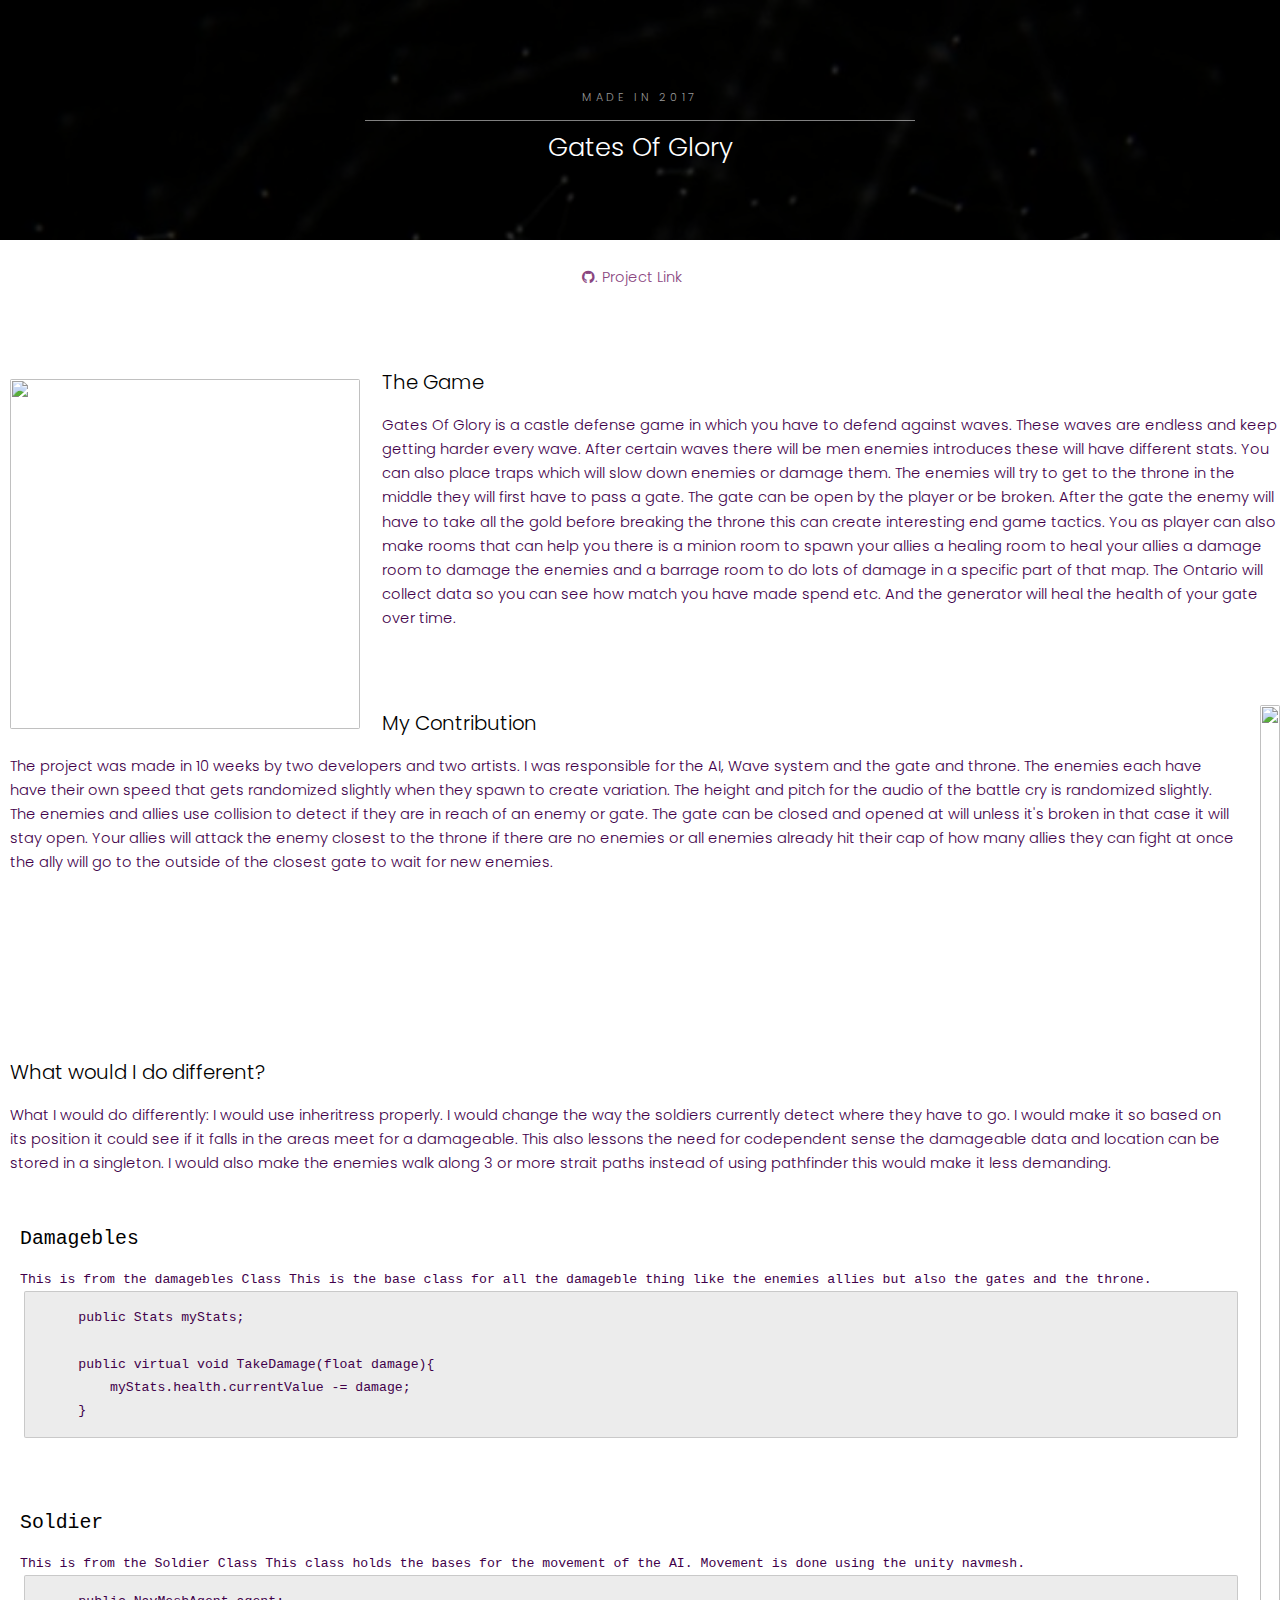
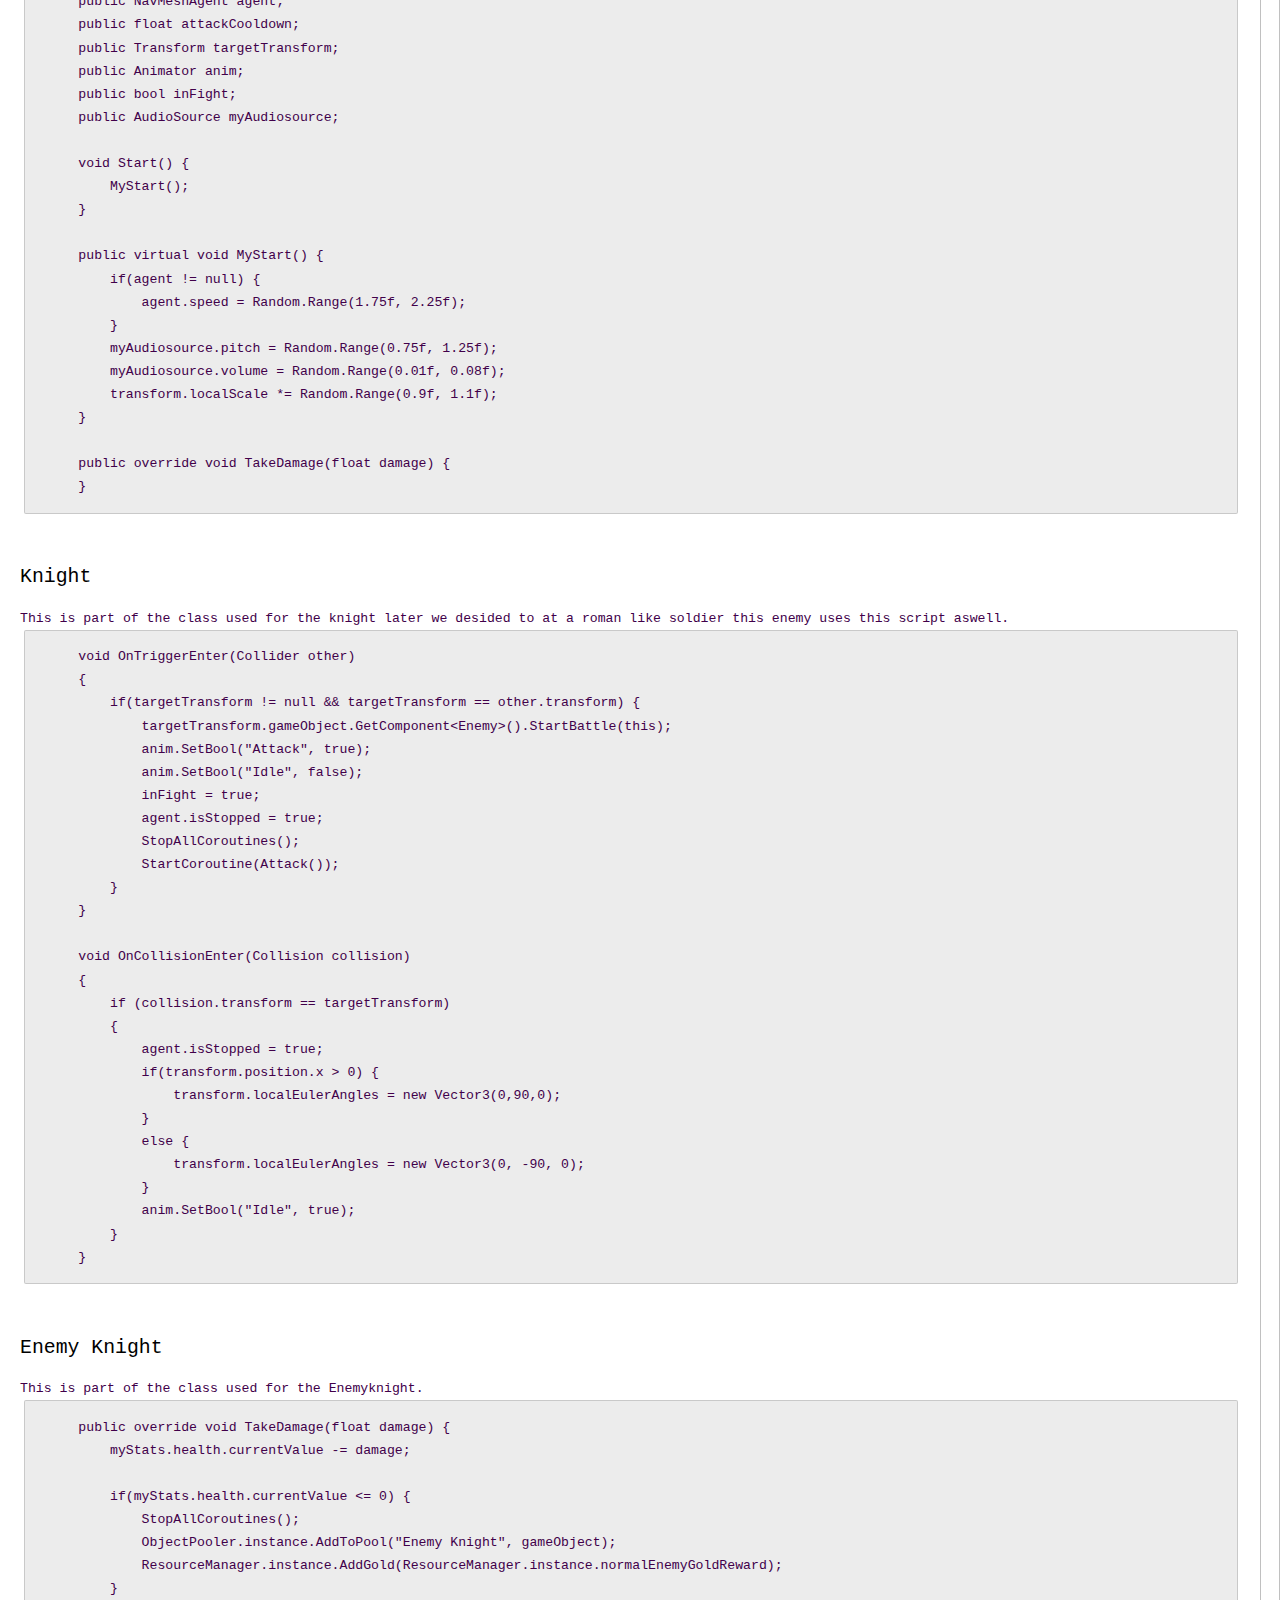
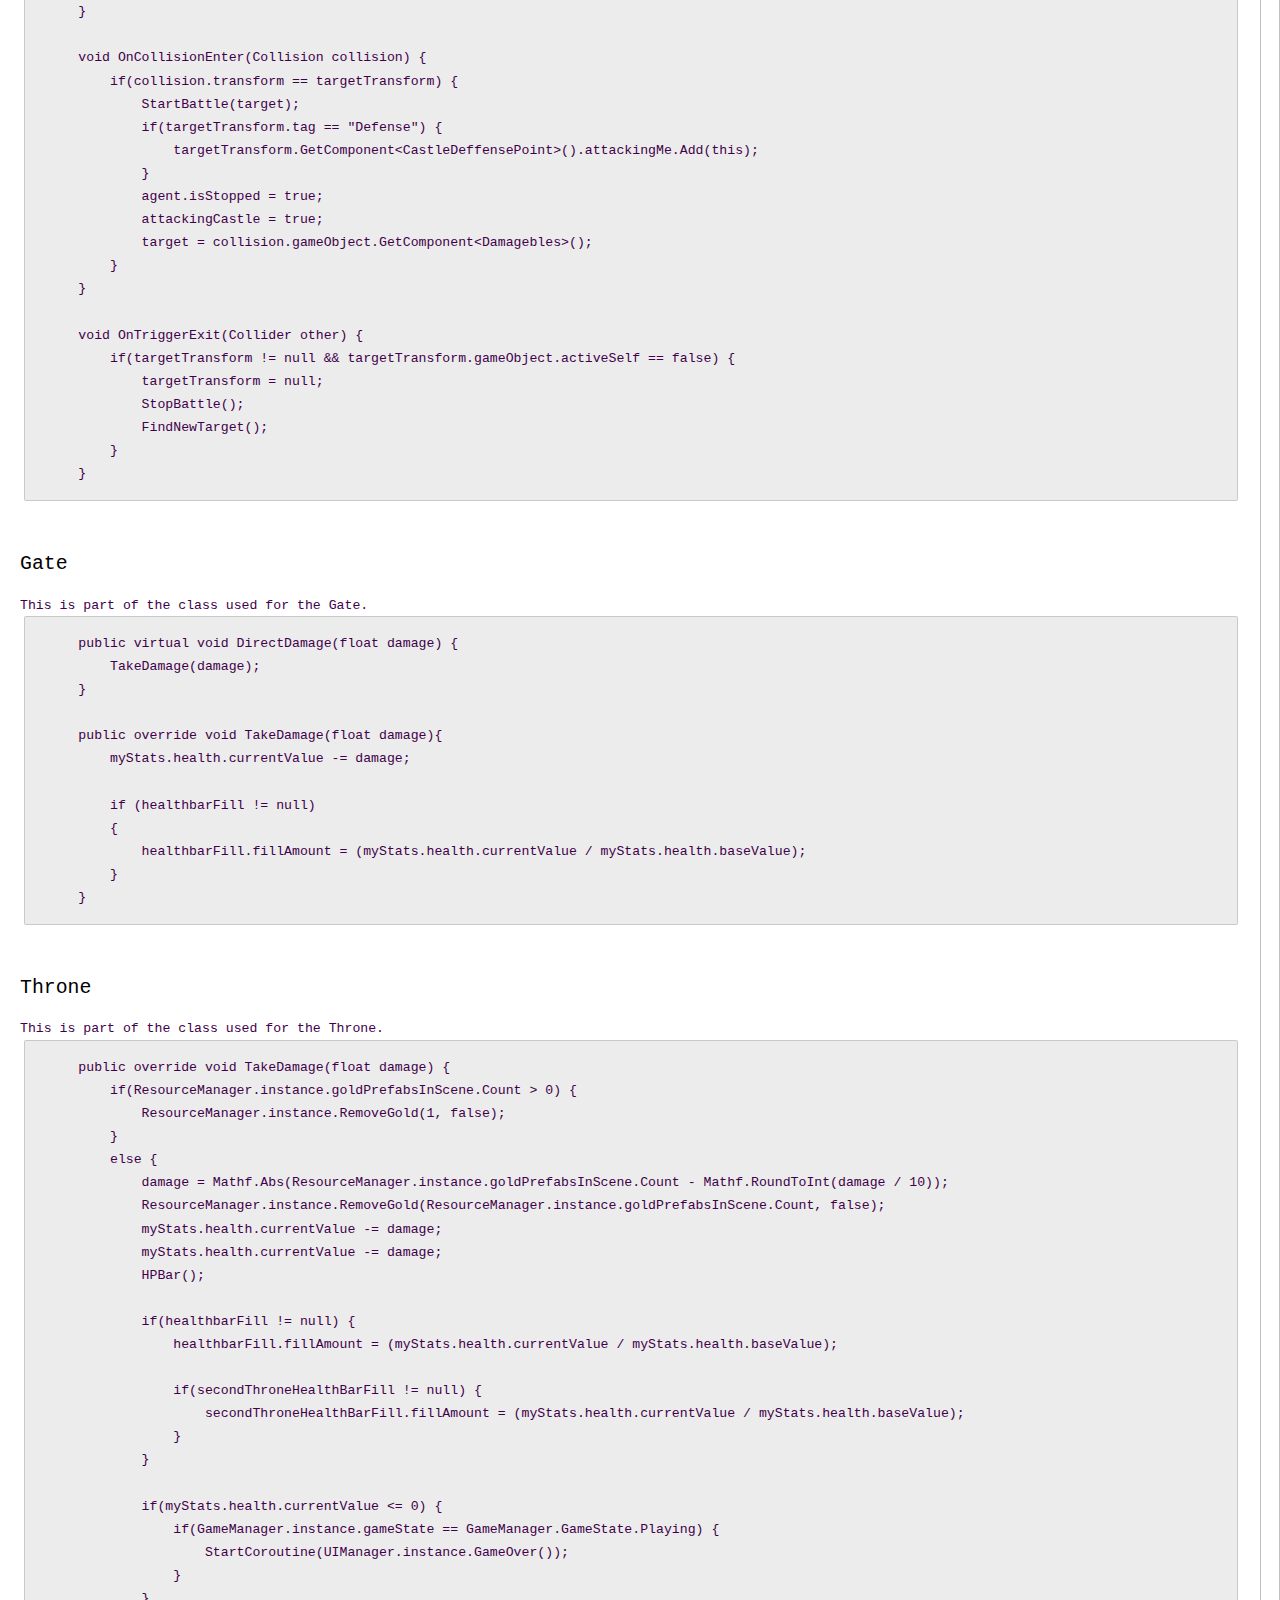
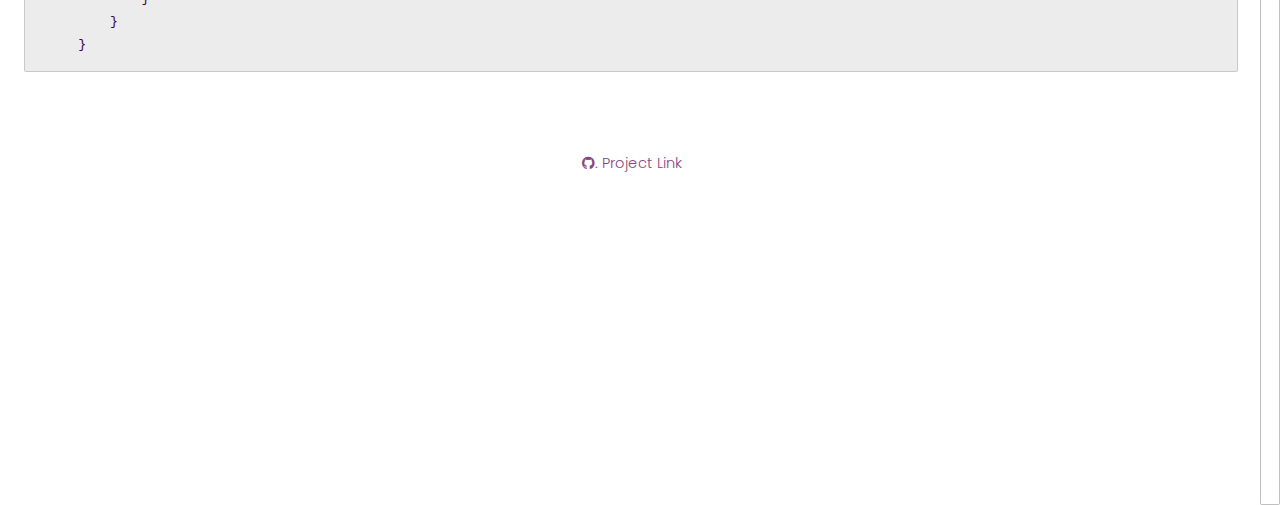
==== Models.html @ 8816f7d9 "sITE UPDATE" ====
<html><head>
		<title>Hielo by TEMPLATED</title>
		<meta charset="utf-8">
		<meta name="viewport" content="width=device-width, initial-scale=1">
		<link rel="stylesheet" href="assets/css/main.css">
	</head>
	<body class="subpage" style="
    padding-top: 0px;
">

		<!-- Header -->
			

		<!-- Nav -->
			

		<!-- One -->
			<section id="One" class="wrapper style3">
				<div class="inner">
					<header class="align-center">
						<p>Made in 2017</p>
						<h2>Gates Of Glory</h2>
					</header>
				</div>
			</section>

		<!-- Two -->
			<section id="two" class="wrapper style2" style="
    padding-top: 0px;
">
				<div class="inner" style="
    margin-left: 0px;
    margin-right: 0px;
    width: 100%;
    height: 100%;
    padding-top: 0px;
">
					<div class="box" style="
    width: 100%;
    height: 4600px;
    margin-bottom: 0px;
    padding-left: 10px;
">
						
					<a href="https://github.com/HanHakkenberg/Portfolio/tree/master/Gates%20Of%20Glory" class="icon fa-Github" style="
    right: 250px;
    left: 45%;
    top: 25px;
    padding-bottom: 75px;
">. Project Link<span class="label">Github</span><h2 style="
    width: 0px;
    margin-bottom: 0px;
    padding-right: 10px;
"></h2></a><p style="
    padding-top: 75px;
"><span class="image left" style="
    top: 40px;
    margin-bottom: 50px;
"><img src="images/Slide02.jpg" alt="" style="
    width: 350px;
"></span></p><h3>The Game</h3>Gates Of Glory is a castle defense game in which you have to defend against waves. These waves are endless and keep getting harder every wave. After certain waves there will be men enemies introduces these will have different stats. You can also place traps which will slow down enemies or damage them. The enemies will try to get to the throne in the middle they will first have to pass a gate. The gate can be open by the player or be broken. After the gate the enemy will have to take all the gold before breaking the throne this can create interesting end game tactics. You as player can also make rooms that can help you there is a minion room to spawn your allies a healing room to heal your allies a damage room to damage the enemies and a barrage room to do lots of damage in 
a specific part of that map. The Ontario will collect data so you can see how match you have made spend etc. And the generator will heal the health of your gate over time.<p></p>
<p style="
    padding-left: 10px;
    padding-top: 20px;
"><span class="image right" style="
    top: 25px;
"><img src="images/Gates of Glory/GOG_012.jpg" alt=""></span></p><h3>My Contribution</h3>The project was made in 10 weeks by two developers and two artists. I was responsible for the AI, Wave system and the gate and throne. The enemies each have have their own speed that gets randomized slightly when they spawn to create variation. The height and pitch for the audio of the battle cry is randomized slightly. The enemies and allies use collision to detect if they are in reach of an enemy or gate. The gate can be closed and opened at will unless it's broken in that case it will stay open. Your allies will attack the enemy closest to the throne if there are no enemies or all enemies already hit their cap of how many allies they can fight at once the ally will go to the outside of the closest gate to wait for new enemies.<p></p>
<p style="
    padding-left: 10px;
    padding-top: 75px;
    padding-bottom: 50px;
"></p><h3>What would I do different?</h3>What I would do differently:  I would use inheritress properly. I would change the way the soldiers currently detect where they have to go. I would make it so based on its position it could see if it falls in the areas meet for a damageable. This also lessons the need for codependent sense the damageable data and location can be stored in a singleton. I would also make the enemies walk along 3 or more strait paths instead of using pathfinder this would make it less demanding.<p></p><pre style="
    margin-bottom: 0px;
    padding-left: 10px;
    padding-top: 20px;
"><h3>Damagebles</h3>This is from the damagebles Class This is the base class for all the damageble thing like the enemies allies but also the gates and the throne.<code>    public Stats myStats;

    public virtual void TakeDamage(float damage){
        myStats.health.currentValue -= damage;
    }
</code><p></p>
</pre>

<pre style="
    padding-left: 10px;
    padding-top: 20px;
"><h3>Soldier</h3>This is from the Soldier Class This class holds the bases for the movement of the AI. Movement is done using the unity navmesh.<code>    public NavMeshAgent agent;
    public float attackCooldown;
    public Transform targetTransform;
    public Animator anim;
    public bool inFight;
    public AudioSource myAudiosource;

    void Start() {
        MyStart();
    }

    public virtual void MyStart() {
        if(agent != null) {
            agent.speed = Random.Range(1.75f, 2.25f);
        }
        myAudiosource.pitch = Random.Range(0.75f, 1.25f);
        myAudiosource.volume = Random.Range(0.01f, 0.08f);
        transform.localScale *= Random.Range(0.9f, 1.1f);
    }

    public override void TakeDamage(float damage) {
    }
</code><p></p></pre><pre style="
    padding-left: 10px;
    padding-top: 20px;
"><h3>Knight</h3>This is part of the class used for the knight later we desided to at a roman like soldier this enemy uses this script aswell.<code>    void OnTriggerEnter(Collider other)
    {
        if(targetTransform != null &amp;&amp; targetTransform == other.transform) {
            targetTransform.gameObject.GetComponent&lt;Enemy&gt;().StartBattle(this);
            anim.SetBool("Attack", true);
            anim.SetBool("Idle", false);
            inFight = true;
            agent.isStopped = true;
            StopAllCoroutines();
            StartCoroutine(Attack());
        }
    }

    void OnCollisionEnter(Collision collision)
    {
        if (collision.transform == targetTransform)
        {
            agent.isStopped = true;
            if(transform.position.x &gt; 0) {
                transform.localEulerAngles = new Vector3(0,90,0);
            }
            else {
                transform.localEulerAngles = new Vector3(0, -90, 0);
            }
            anim.SetBool("Idle", true);
        }
    }
</code><p></p></pre><pre style="
    padding-left: 10px;
    padding-top: 20px;
"><h3>Enemy Knight</h3>This is part of the class used for the Enemyknight.<code>    public override void TakeDamage(float damage) {
        myStats.health.currentValue -= damage;

        if(myStats.health.currentValue &lt;= 0) {
            StopAllCoroutines();
            ObjectPooler.instance.AddToPool("Enemy Knight", gameObject);
            ResourceManager.instance.AddGold(ResourceManager.instance.normalEnemyGoldReward);
        }
    }

    void OnCollisionEnter(Collision collision) {
        if(collision.transform == targetTransform) {
            StartBattle(target);
            if(targetTransform.tag == "Defense") {
                targetTransform.GetComponent&lt;CastleDeffensePoint&gt;().attackingMe.Add(this);
            }
            agent.isStopped = true;
            attackingCastle = true;
            target = collision.gameObject.GetComponent&lt;Damagebles&gt;();
        }
    }

    void OnTriggerExit(Collider other) {
        if(targetTransform != null &amp;&amp; targetTransform.gameObject.activeSelf == false) {
            targetTransform = null;
            StopBattle();
            FindNewTarget();
        }
    }
</code><p></p></pre><pre style="
    padding-left: 10px;
    padding-top: 20px;
"><h3>Gate</h3>This is part of the class used for the Gate.<code>    public virtual void DirectDamage(float damage) {
        TakeDamage(damage);
    }

    public override void TakeDamage(float damage){
        myStats.health.currentValue -= damage;

        if (healthbarFill != null)
        {
            healthbarFill.fillAmount = (myStats.health.currentValue / myStats.health.baseValue);
        }
    }
</code><p></p></pre><pre style="
    padding-left: 10px;
    padding-top: 20px;
"><h3>Throne</h3>This is part of the class used for the Throne.<code>    public override void TakeDamage(float damage) {
        if(ResourceManager.instance.goldPrefabsInScene.Count &gt; 0) {
            ResourceManager.instance.RemoveGold(1, false);
        }
        else {
            damage = Mathf.Abs(ResourceManager.instance.goldPrefabsInScene.Count - Mathf.RoundToInt(damage / 10));
            ResourceManager.instance.RemoveGold(ResourceManager.instance.goldPrefabsInScene.Count, false);
            myStats.health.currentValue -= damage;
            myStats.health.currentValue -= damage;
            HPBar();

            if(healthbarFill != null) {
                healthbarFill.fillAmount = (myStats.health.currentValue / myStats.health.baseValue);

                if(secondThroneHealthBarFill != null) {
                    secondThroneHealthBarFill.fillAmount = (myStats.health.currentValue / myStats.health.baseValue);
                }
            }

            if(myStats.health.currentValue &lt;= 0) {
                if(GameManager.instance.gameState == GameManager.GameState.Playing) {
                    StartCoroutine(UIManager.instance.GameOver());
                }
            }
        }
    }
</code><p></p></pre><a href="https://github.com/HanHakkenberg/Portfolio/tree/master/Gates%20Of%20Glory" class="icon fa-Github" style="
    right: 250px;
    left: 45%;
    top: 50px;
">. Project Link<span class="label">Github</span><h2 style="
    width: 0px;
    margin-bottom: 0px;
    padding-right: 10px;
"></h2></a>
</div>
				</div>
			</section>

		<!-- Footer -->
			

		<!-- Scripts -->
			<script src="assets/js/jquery.min.js"></script>
			<script src="assets/js/jquery.scrollex.min.js"></script>
			<script src="assets/js/skel.min.js"></script>
			<script src="assets/js/util.js"></script>
			<script src="assets/js/main.js"></script>

	
s<nav id="menu">
				<ul class="links">
					<li><a href="index.html" style="-webkit-tap-highlight-color: rgba(0, 0, 0, 0);">Home</a></li>
					<li><a href="generic.html" style="-webkit-tap-highlight-color: rgba(0, 0, 0, 0);">Generic</a></li>
					<li><a href="elements.html" style="-webkit-tap-highlight-color: rgba(0, 0, 0, 0);">Elements</a></li>
				</ul>
			<a href="#menu" class="close" style="-webkit-tap-highlight-color: rgba(0, 0, 0, 0);"></a><a href="#menu" class="close" style="-webkit-tap-highlight-color: rgba(0, 0, 0, 0);"></a><a href="#menu" class="close" style="-webkit-tap-highlight-color: rgba(0, 0, 0, 0);"></a><a href="#menu" class="close" style="-webkit-tap-highlight-color: rgba(0, 0, 0, 0);"></a><a href="#menu" class="close" style="-webkit-tap-highlight-color: rgba(0, 0, 0, 0);"></a><a href="#menu" class="close" style="-webkit-tap-highlight-color: rgba(0, 0, 0, 0);"></a><a href="#menu" class="close" style="-webkit-tap-highlight-color: rgba(0, 0, 0, 0);"></a></nav></body></html>
---- assets/css/main.css ----
@charset "UTF-8";
@import url(font-awesome.min.css);
@import url("https://fonts.googleapis.com/css?family=Poppins:300,400,500,600,700");

/*
	Hielo by TEMPLATED
	templated.co @templatedco
	Released for free under the Creative Commons Attribution 3.0 license (templated.co/license)
*/

/* Reset */

	html, body, div, span, applet, object, iframe, h1, h2, h3, h4, h5, h6, p, blockquote, pre, a, abbr, acronym, address, big, cite, code, del, dfn, em, img, ins, kbd, q, s, samp, small, strike, strong, sub, sup, tt, var, b, u, i, center, dl, dt, dd, ol, ul, li, fieldset, form, label, legend, table, caption, tbody, tfoot, thead, tr, th, td, article, aside, canvas, details, embed, figure, figcaption, footer, header, hgroup, menu, nav, output, ruby, section, summary, time, mark, audio, video {
		margin: 0;
		padding: 0;
		border: 0;
		font-size: 100%;
		font: inherit;
		vertical-align: baseline;
	}

	article, aside, details, figcaption, figure, footer, header, hgroup, menu, nav, section {
		display: block;
	}

	body {
		line-height: 1;
	}

	ol, ul {
		list-style: none;
	}

	blockquote, q {
		quotes: none;
	}

	blockquote:before, blockquote:after, q:before, q:after {
		content: '';
		content: none;
	}

	table {
		border-collapse: collapse;
		border-spacing: 0;
	}

	body {
		-webkit-text-size-adjust: none;
	}

/* Box Model */

	*, *:before, *:after {
		-moz-box-sizing: border-box;
		-webkit-box-sizing: border-box;
		box-sizing: border-box;
	}

/* Containers */

	.container {
		margin-left: auto;
		margin-right: auto;
	}

	.container.\31 25\25 {
		width: 100%;
		max-width: 100rem;
		min-width: 80rem;
	}

	.container.\37 5\25 {
		width: 60rem;
	}

	.container.\35 0\25 {
		width: 40rem;
	}

	.container.\32 5\25 {
		width: 20rem;
	}

	.container {
		width: 80rem;
	}

	@media screen and (max-width: 1680px) {

		.container.\31 25\25 {
			width: 100%;
			max-width: 100rem;
			min-width: 80rem;
		}

		.container.\37 5\25 {
			width: 60rem;
		}

		.container.\35 0\25 {
			width: 40rem;
		}

		.container.\32 5\25 {
			width: 20rem;
		}

		.container {
			width: 80rem;
		}

	}

	@media screen and (max-width: 1280px) {

		.container.\31 25\25 {
			width: 100%;
			max-width: 81.25rem;
			min-width: 65rem;
		}

		.container.\37 5\25 {
			width: 48.75rem;
		}

		.container.\35 0\25 {
			width: 32.5rem;
		}

		.container.\32 5\25 {
			width: 16.25rem;
		}

		.container {
			width: 65rem;
		}

	}

	@media screen and (max-width: 980px) {

		.container.\31 25\25 {
			width: 100%;
			max-width: 112.5%;
			min-width: 90%;
		}

		.container.\37 5\25 {
			width: 67.5%;
		}

		.container.\35 0\25 {
			width: 45%;
		}

		.container.\32 5\25 {
			width: 22.5%;
		}

		.container {
			width: 90%;
		}

	}

	@media screen and (max-width: 736px) {

		.container.\31 25\25 {
			width: 100%;
			max-width: 112.5%;
			min-width: 90%;
		}

		.container.\37 5\25 {
			width: 67.5%;
		}

		.container.\35 0\25 {
			width: 45%;
		}

		.container.\32 5\25 {
			width: 22.5%;
		}

		.container {
			width: 90% !important;
		}

	}

	@media screen and (max-width: 480px) {

		.container.\31 25\25 {
			width: 100%;
			max-width: 112.5%;
			min-width: 90%;
		}

		.container.\37 5\25 {
			width: 67.5%;
		}

		.container.\35 0\25 {
			width: 45%;
		}

		.container.\32 5\25 {
			width: 22.5%;
		}

		.container {
			width: 90% !important;
		}

	}

/* Grid */

	.row {
		border-bottom: solid 1px transparent;
		-moz-box-sizing: border-box;
		-webkit-box-sizing: border-box;
		box-sizing: border-box;
	}

	.row > * {
		float: left;
		-moz-box-sizing: border-box;
		-webkit-box-sizing: border-box;
		box-sizing: border-box;
	}

	.row:after, .row:before {
		content: '';
		display: block;
		clear: both;
		height: 0;
	}

	.row.uniform > * > :first-child {
		margin-top: 0;
	}

	.row.uniform > * > :last-child {
		margin-bottom: 0;
	}

	.row.\30 \25 > * {
		padding: 0 0 0 0rem;
	}

	.row.\30 \25 {
		margin: 0 0 -1px 0rem;
	}

	.row.uniform.\30 \25 > * {
		padding: 0rem 0 0 0rem;
	}

	.row.uniform.\30 \25 {
		margin: 0rem 0 -1px 0rem;
	}

	.row > * {
		padding: 0 0 0 2rem;
	}

	.row {
		margin: 0 0 -1px -2rem;
	}

	.row.uniform > * {
		padding: 2rem 0 0 2rem;
	}

	.row.uniform {
		margin: -2rem 0 -1px -2rem;
	}

	.row.\32 00\25 > * {
		padding: 0 0 0 4rem;
	}

	.row.\32 00\25 {
		margin: 0 0 -1px -4rem;
	}

	.row.uniform.\32 00\25 > * {
		padding: 4rem 0 0 4rem;
	}

	.row.uniform.\32 00\25 {
		margin: -4rem 0 -1px -4rem;
	}

	.row.\31 50\25 > * {
		padding: 0 0 0 3rem;
	}

	.row.\31 50\25 {
		margin: 0 0 -1px -3rem;
	}

	.row.uniform.\31 50\25 > * {
		padding: 3rem 0 0 3rem;
	}

	.row.uniform.\31 50\25 {
		margin: -3rem 0 -1px -3rem;
	}

	.row.\35 0\25 > * {
		padding: 0 0 0 1rem;
	}

	.row.\35 0\25 {
		margin: 0 0 -1px -1rem;
	}

	.row.uniform.\35 0\25 > * {
		padding: 1rem 0 0 1rem;
	}

	.row.uniform.\35 0\25 {
		margin: -1rem 0 -1px -1rem;
	}

	.row.\32 5\25 > * {
		padding: 0 0 0 0.5rem;
	}

	.row.\32 5\25 {
		margin: 0 0 -1px -0.5rem;
	}

	.row.uniform.\32 5\25 > * {
		padding: 0.5rem 0 0 0.5rem;
	}

	.row.uniform.\32 5\25 {
		margin: -0.5rem 0 -1px -0.5rem;
	}

	.\31 2u, .\31 2u\24 {
		width: 100%;
		clear: none;
		margin-left: 0;
	}

	.\31 1u, .\31 1u\24 {
		width: 91.6666666667%;
		clear: none;
		margin-left: 0;
	}

	.\31 0u, .\31 0u\24 {
		width: 83.3333333333%;
		clear: none;
		margin-left: 0;
	}

	.\39 u, .\39 u\24 {
		width: 75%;
		clear: none;
		margin-left: 0;
	}

	.\38 u, .\38 u\24 {
		width: 66.6666666667%;
		clear: none;
		margin-left: 0;
	}

	.\37 u, .\37 u\24 {
		width: 58.3333333333%;
		clear: none;
		margin-left: 0;
	}

	.\36 u, .\36 u\24 {
		width: 50%;
		clear: none;
		margin-left: 0;
	}

	.\35 u, .\35 u\24 {
		width: 41.6666666667%;
		clear: none;
		margin-left: 0;
	}

	.\34 u, .\34 u\24 {
		width: 33.3333333333%;
		clear: none;
		margin-left: 0;
	}

	.\33 u, .\33 u\24 {
		width: 25%;
		clear: none;
		margin-left: 0;
	}

	.\32 u, .\32 u\24 {
		width: 16.6666666667%;
		clear: none;
		margin-left: 0;
	}

	.\31 u, .\31 u\24 {
		width: 8.3333333333%;
		clear: none;
		margin-left: 0;
	}

	.\31 2u\24 + *,
	.\31 1u\24 + *,
	.\31 0u\24 + *,
	.\39 u\24 + *,
	.\38 u\24 + *,
	.\37 u\24 + *,
	.\36 u\24 + *,
	.\35 u\24 + *,
	.\34 u\24 + *,
	.\33 u\24 + *,
	.\32 u\24 + *,
	.\31 u\24 + * {
		clear: left;
	}

	.\-11u {
		margin-left: 91.66667%;
	}

	.\-10u {
		margin-left: 83.33333%;
	}

	.\-9u {
		margin-left: 75%;
	}

	.\-8u {
		margin-left: 66.66667%;
	}

	.\-7u {
		margin-left: 58.33333%;
	}

	.\-6u {
		margin-left: 50%;
	}

	.\-5u {
		margin-left: 41.66667%;
	}

	.\-4u {
		margin-left: 33.33333%;
	}

	.\-3u {
		margin-left: 25%;
	}

	.\-2u {
		margin-left: 16.66667%;
	}

	.\-1u {
		margin-left: 8.33333%;
	}

	@media screen and (max-width: 1680px) {

		.row > * {
			padding: 0 0 0 2rem;
		}

		.row {
			margin: 0 0 -1px -2rem;
		}

		.row.uniform > * {
			padding: 2rem 0 0 2rem;
		}

		.row.uniform {
			margin: -2rem 0 -1px -2rem;
		}

		.row.\32 00\25 > * {
			padding: 0 0 0 4rem;
		}

		.row.\32 00\25 {
			margin: 0 0 -1px -4rem;
		}

		.row.uniform.\32 00\25 > * {
			padding: 4rem 0 0 4rem;
		}

		.row.uniform.\32 00\25 {
			margin: -4rem 0 -1px -4rem;
		}

		.row.\31 50\25 > * {
			padding: 0 0 0 3rem;
		}

		.row.\31 50\25 {
			margin: 0 0 -1px -3rem;
		}

		.row.uniform.\31 50\25 > * {
			padding: 3rem 0 0 3rem;
		}

		.row.uniform.\31 50\25 {
			margin: -3rem 0 -1px -3rem;
		}

		.row.\35 0\25 > * {
			padding: 0 0 0 1rem;
		}

		.row.\35 0\25 {
			margin: 0 0 -1px -1rem;
		}

		.row.uniform.\35 0\25 > * {
			padding: 1rem 0 0 1rem;
		}

		.row.uniform.\35 0\25 {
			margin: -1rem 0 -1px -1rem;
		}

		.row.\32 5\25 > * {
			padding: 0 0 0 0.5rem;
		}

		.row.\32 5\25 {
			margin: 0 0 -1px -0.5rem;
		}

		.row.uniform.\32 5\25 > * {
			padding: 0.5rem 0 0 0.5rem;
		}

		.row.uniform.\32 5\25 {
			margin: -0.5rem 0 -1px -0.5rem;
		}

		.\31 2u\28xlarge\29, .\31 2u\24\28xlarge\29 {
			width: 100%;
			clear: none;
			margin-left: 0;
		}

		.\31 1u\28xlarge\29, .\31 1u\24\28xlarge\29 {
			width: 91.6666666667%;
			clear: none;
			margin-left: 0;
		}

		.\31 0u\28xlarge\29, .\31 0u\24\28xlarge\29 {
			width: 83.3333333333%;
			clear: none;
			margin-left: 0;
		}

		.\39 u\28xlarge\29, .\39 u\24\28xlarge\29 {
			width: 75%;
			clear: none;
			margin-left: 0;
		}

		.\38 u\28xlarge\29, .\38 u\24\28xlarge\29 {
			width: 66.6666666667%;
			clear: none;
			margin-left: 0;
		}

		.\37 u\28xlarge\29, .\37 u\24\28xlarge\29 {
			width: 58.3333333333%;
			clear: none;
			margin-left: 0;
		}

		.\36 u\28xlarge\29, .\36 u\24\28xlarge\29 {
			width: 50%;
			clear: none;
			margin-left: 0;
		}

		.\35 u\28xlarge\29, .\35 u\24\28xlarge\29 {
			width: 41.6666666667%;
			clear: none;
			margin-left: 0;
		}

		.\34 u\28xlarge\29, .\34 u\24\28xlarge\29 {
			width: 33.3333333333%;
			clear: none;
			margin-left: 0;
		}

		.\33 u\28xlarge\29, .\33 u\24\28xlarge\29 {
			width: 25%;
			clear: none;
			margin-left: 0;
		}

		.\32 u\28xlarge\29, .\32 u\24\28xlarge\29 {
			width: 16.6666666667%;
			clear: none;
			margin-left: 0;
		}

		.\31 u\28xlarge\29, .\31 u\24\28xlarge\29 {
			width: 8.3333333333%;
			clear: none;
			margin-left: 0;
		}

		.\31 2u\24\28xlarge\29 + *,
		.\31 1u\24\28xlarge\29 + *,
		.\31 0u\24\28xlarge\29 + *,
		.\39 u\24\28xlarge\29 + *,
		.\38 u\24\28xlarge\29 + *,
		.\37 u\24\28xlarge\29 + *,
		.\36 u\24\28xlarge\29 + *,
		.\35 u\24\28xlarge\29 + *,
		.\34 u\24\28xlarge\29 + *,
		.\33 u\24\28xlarge\29 + *,
		.\32 u\24\28xlarge\29 + *,
		.\31 u\24\28xlarge\29 + * {
			clear: left;
		}

		.\-11u\28xlarge\29 {
			margin-left: 91.66667%;
		}

		.\-10u\28xlarge\29 {
			margin-left: 83.33333%;
		}

		.\-9u\28xlarge\29 {
			margin-left: 75%;
		}

		.\-8u\28xlarge\29 {
			margin-left: 66.66667%;
		}

		.\-7u\28xlarge\29 {
			margin-left: 58.33333%;
		}

		.\-6u\28xlarge\29 {
			margin-left: 50%;
		}

		.\-5u\28xlarge\29 {
			margin-left: 41.66667%;
		}

		.\-4u\28xlarge\29 {
			margin-left: 33.33333%;
		}

		.\-3u\28xlarge\29 {
			margin-left: 25%;
		}

		.\-2u\28xlarge\29 {
			margin-left: 16.66667%;
		}

		.\-1u\28xlarge\29 {
			margin-left: 8.33333%;
		}

	}

	@media screen and (max-width: 1280px) {

		.row > * {
			padding: 0 0 0 1.5rem;
		}

		.row {
			margin: 0 0 -1px -1.5rem;
		}

		.row.uniform > * {
			padding: 1.5rem 0 0 1.5rem;
		}

		.row.uniform {
			margin: -1.5rem 0 -1px -1.5rem;
		}

		.row.\32 00\25 > * {
			padding: 0 0 0 3rem;
		}

		.row.\32 00\25 {
			margin: 0 0 -1px -3rem;
		}

		.row.uniform.\32 00\25 > * {
			padding: 3rem 0 0 3rem;
		}

		.row.uniform.\32 00\25 {
			margin: -3rem 0 -1px -3rem;
		}

		.row.\31 50\25 > * {
			padding: 0 0 0 2.25rem;
		}

		.row.\31 50\25 {
			margin: 0 0 -1px -2.25rem;
		}

		.row.uniform.\31 50\25 > * {
			padding: 2.25rem 0 0 2.25rem;
		}

		.row.uniform.\31 50\25 {
			margin: -2.25rem 0 -1px -2.25rem;
		}

		.row.\35 0\25 > * {
			padding: 0 0 0 0.75rem;
		}

		.row.\35 0\25 {
			margin: 0 0 -1px -0.75rem;
		}

		.row.uniform.\35 0\25 > * {
			padding: 0.75rem 0 0 0.75rem;
		}

		.row.uniform.\35 0\25 {
			margin: -0.75rem 0 -1px -0.75rem;
		}

		.row.\32 5\25 > * {
			padding: 0 0 0 0.375rem;
		}

		.row.\32 5\25 {
			margin: 0 0 -1px -0.375rem;
		}

		.row.uniform.\32 5\25 > * {
			padding: 0.375rem 0 0 0.375rem;
		}

		.row.uniform.\32 5\25 {
			margin: -0.375rem 0 -1px -0.375rem;
		}

		.\31 2u\28large\29, .\31 2u\24\28large\29 {
			width: 100%;
			clear: none;
			margin-left: 0;
		}

		.\31 1u\28large\29, .\31 1u\24\28large\29 {
			width: 91.6666666667%;
			clear: none;
			margin-left: 0;
		}

		.\31 0u\28large\29, .\31 0u\24\28large\29 {
			width: 83.3333333333%;
			clear: none;
			margin-left: 0;
		}

		.\39 u\28large\29, .\39 u\24\28large\29 {
			width: 75%;
			clear: none;
			margin-left: 0;
		}

		.\38 u\28large\29, .\38 u\24\28large\29 {
			width: 66.6666666667%;
			clear: none;
			margin-left: 0;
		}

		.\37 u\28large\29, .\37 u\24\28large\29 {
			width: 58.3333333333%;
			clear: none;
			margin-left: 0;
		}

		.\36 u\28large\29, .\36 u\24\28large\29 {
			width: 50%;
			clear: none;
			margin-left: 0;
		}

		.\35 u\28large\29, .\35 u\24\28large\29 {
			width: 41.6666666667%;
			clear: none;
			margin-left: 0;
		}

		.\34 u\28large\29, .\34 u\24\28large\29 {
			width: 33.3333333333%;
			clear: none;
			margin-left: 0;
		}

		.\33 u\28large\29, .\33 u\24\28large\29 {
			width: 25%;
			clear: none;
			margin-left: 0;
		}

		.\32 u\28large\29, .\32 u\24\28large\29 {
			width: 16.6666666667%;
			clear: none;
			margin-left: 0;
		}

		.\31 u\28large\29, .\31 u\24\28large\29 {
			width: 8.3333333333%;
			clear: none;
			margin-left: 0;
		}

		.\31 2u\24\28large\29 + *,
		.\31 1u\24\28large\29 + *,
		.\31 0u\24\28large\29 + *,
		.\39 u\24\28large\29 + *,
		.\38 u\24\28large\29 + *,
		.\37 u\24\28large\29 + *,
		.\36 u\24\28large\29 + *,
		.\35 u\24\28large\29 + *,
		.\34 u\24\28large\29 + *,
		.\33 u\24\28large\29 + *,
		.\32 u\24\28large\29 + *,
		.\31 u\24\28large\29 + * {
			clear: left;
		}

		.\-11u\28large\29 {
			margin-left: 91.66667%;
		}

		.\-10u\28large\29 {
			margin-left: 83.33333%;
		}

		.\-9u\28large\29 {
			margin-left: 75%;
		}

		.\-8u\28large\29 {
			margin-left: 66.66667%;
		}

		.\-7u\28large\29 {
			margin-left: 58.33333%;
		}

		.\-6u\28large\29 {
			margin-left: 50%;
		}

		.\-5u\28large\29 {
			margin-left: 41.66667%;
		}

		.\-4u\28large\29 {
			margin-left: 33.33333%;
		}

		.\-3u\28large\29 {
			margin-left: 25%;
		}

		.\-2u\28large\29 {
			margin-left: 16.66667%;
		}

		.\-1u\28large\29 {
			margin-left: 8.33333%;
		}

	}

	@media screen and (max-width: 980px) {

		.row > * {
			padding: 0 0 0 1.5rem;
		}

		.row {
			margin: 0 0 -1px -1.5rem;
		}

		.row.uniform > * {
			padding: 1.5rem 0 0 1.5rem;
		}

		.row.uniform {
			margin: -1.5rem 0 -1px -1.5rem;
		}

		.row.\32 00\25 > * {
			padding: 0 0 0 3rem;
		}

		.row.\32 00\25 {
			margin: 0 0 -1px -3rem;
		}

		.row.uniform.\32 00\25 > * {
			padding: 3rem 0 0 3rem;
		}

		.row.uniform.\32 00\25 {
			margin: -3rem 0 -1px -3rem;
		}

		.row.\31 50\25 > * {
			padding: 0 0 0 2.25rem;
		}

		.row.\31 50\25 {
			margin: 0 0 -1px -2.25rem;
		}

		.row.uniform.\31 50\25 > * {
			padding: 2.25rem 0 0 2.25rem;
		}

		.row.uniform.\31 50\25 {
			margin: -2.25rem 0 -1px -2.25rem;
		}

		.row.\35 0\25 > * {
			padding: 0 0 0 0.75rem;
		}

		.row.\35 0\25 {
			margin: 0 0 -1px -0.75rem;
		}

		.row.uniform.\35 0\25 > * {
			padding: 0.75rem 0 0 0.75rem;
		}

		.row.uniform.\35 0\25 {
			margin: -0.75rem 0 -1px -0.75rem;
		}

		.row.\32 5\25 > * {
			padding: 0 0 0 0.375rem;
		}

		.row.\32 5\25 {
			margin: 0 0 -1px -0.375rem;
		}

		.row.uniform.\32 5\25 > * {
			padding: 0.375rem 0 0 0.375rem;
		}

		.row.uniform.\32 5\25 {
			margin: -0.375rem 0 -1px -0.375rem;
		}

		.\31 2u\28medium\29, .\31 2u\24\28medium\29 {
			width: 100%;
			clear: none;
			margin-left: 0;
		}

		.\31 1u\28medium\29, .\31 1u\24\28medium\29 {
			width: 91.6666666667%;
			clear: none;
			margin-left: 0;
		}

		.\31 0u\28medium\29, .\31 0u\24\28medium\29 {
			width: 83.3333333333%;
			clear: none;
			margin-left: 0;
		}

		.\39 u\28medium\29, .\39 u\24\28medium\29 {
			width: 75%;
			clear: none;
			margin-left: 0;
		}

		.\38 u\28medium\29, .\38 u\24\28medium\29 {
			width: 66.6666666667%;
			clear: none;
			margin-left: 0;
		}

		.\37 u\28medium\29, .\37 u\24\28medium\29 {
			width: 58.3333333333%;
			clear: none;
			margin-left: 0;
		}

		.\36 u\28medium\29, .\36 u\24\28medium\29 {
			width: 50%;
			clear: none;
			margin-left: 0;
		}

		.\35 u\28medium\29, .\35 u\24\28medium\29 {
			width: 41.6666666667%;
			clear: none;
			margin-left: 0;
		}

		.\34 u\28medium\29, .\34 u\24\28medium\29 {
			width: 33.3333333333%;
			clear: none;
			margin-left: 0;
		}

		.\33 u\28medium\29, .\33 u\24\28medium\29 {
			width: 25%;
			clear: none;
			margin-left: 0;
		}

		.\32 u\28medium\29, .\32 u\24\28medium\29 {
			width: 16.6666666667%;
			clear: none;
			margin-left: 0;
		}

		.\31 u\28medium\29, .\31 u\24\28medium\29 {
			width: 8.3333333333%;
			clear: none;
			margin-left: 0;
		}

		.\31 2u\24\28medium\29 + *,
		.\31 1u\24\28medium\29 + *,
		.\31 0u\24\28medium\29 + *,
		.\39 u\24\28medium\29 + *,
		.\38 u\24\28medium\29 + *,
		.\37 u\24\28medium\29 + *,
		.\36 u\24\28medium\29 + *,
		.\35 u\24\28medium\29 + *,
		.\34 u\24\28medium\29 + *,
		.\33 u\24\28medium\29 + *,
		.\32 u\24\28medium\29 + *,
		.\31 u\24\28medium\29 + * {
			clear: left;
		}

		.\-11u\28medium\29 {
			margin-left: 91.66667%;
		}

		.\-10u\28medium\29 {
			margin-left: 83.33333%;
		}

		.\-9u\28medium\29 {
			margin-left: 75%;
		}

		.\-8u\28medium\29 {
			margin-left: 66.66667%;
		}

		.\-7u\28medium\29 {
			margin-left: 58.33333%;
		}

		.\-6u\28medium\29 {
			margin-left: 50%;
		}

		.\-5u\28medium\29 {
			margin-left: 41.66667%;
		}

		.\-4u\28medium\29 {
			margin-left: 33.33333%;
		}

		.\-3u\28medium\29 {
			margin-left: 25%;
		}

		.\-2u\28medium\29 {
			margin-left: 16.66667%;
		}

		.\-1u\28medium\29 {
			margin-left: 8.33333%;
		}

	}

	@media screen and (max-width: 736px) {

		.row > * {
			padding: 0 0 0 1.25rem;
		}

		.row {
			margin: 0 0 -1px -1.25rem;
		}

		.row.uniform > * {
			padding: 1.25rem 0 0 1.25rem;
		}

		.row.uniform {
			margin: -1.25rem 0 -1px -1.25rem;
		}

		.row.\32 00\25 > * {
			padding: 0 0 0 2.5rem;
		}

		.row.\32 00\25 {
			margin: 0 0 -1px -2.5rem;
		}

		.row.uniform.\32 00\25 > * {
			padding: 2.5rem 0 0 2.5rem;
		}

		.row.uniform.\32 00\25 {
			margin: -2.5rem 0 -1px -2.5rem;
		}

		.row.\31 50\25 > * {
			padding: 0 0 0 1.875rem;
		}

		.row.\31 50\25 {
			margin: 0 0 -1px -1.875rem;
		}

		.row.uniform.\31 50\25 > * {
			padding: 1.875rem 0 0 1.875rem;
		}

		.row.uniform.\31 50\25 {
			margin: -1.875rem 0 -1px -1.875rem;
		}

		.row.\35 0\25 > * {
			padding: 0 0 0 0.625rem;
		}

		.row.\35 0\25 {
			margin: 0 0 -1px -0.625rem;
		}

		.row.uniform.\35 0\25 > * {
			padding: 0.625rem 0 0 0.625rem;
		}

		.row.uniform.\35 0\25 {
			margin: -0.625rem 0 -1px -0.625rem;
		}

		.row.\32 5\25 > * {
			padding: 0 0 0 0.3125rem;
		}

		.row.\32 5\25 {
			margin: 0 0 -1px -0.3125rem;
		}

		.row.uniform.\32 5\25 > * {
			padding: 0.3125rem 0 0 0.3125rem;
		}

		.row.uniform.\32 5\25 {
			margin: -0.3125rem 0 -1px -0.3125rem;
		}

		.\31 2u\28small\29, .\31 2u\24\28small\29 {
			width: 100%;
			clear: none;
			margin-left: 0;
		}

		.\31 1u\28small\29, .\31 1u\24\28small\29 {
			width: 91.6666666667%;
			clear: none;
			margin-left: 0;
		}

		.\31 0u\28small\29, .\31 0u\24\28small\29 {
			width: 83.3333333333%;
			clear: none;
			margin-left: 0;
		}

		.\39 u\28small\29, .\39 u\24\28small\29 {
			width: 75%;
			clear: none;
			margin-left: 0;
		}

		.\38 u\28small\29, .\38 u\24\28small\29 {
			width: 66.6666666667%;
			clear: none;
			margin-left: 0;
		}

		.\37 u\28small\29, .\37 u\24\28small\29 {
			width: 58.3333333333%;
			clear: none;
			margin-left: 0;
		}

		.\36 u\28small\29, .\36 u\24\28small\29 {
			width: 50%;
			clear: none;
			margin-left: 0;
		}

		.\35 u\28small\29, .\35 u\24\28small\29 {
			width: 41.6666666667%;
			clear: none;
			margin-left: 0;
		}

		.\34 u\28small\29, .\34 u\24\28small\29 {
			width: 33.3333333333%;
			clear: none;
			margin-left: 0;
		}

		.\33 u\28small\29, .\33 u\24\28small\29 {
			width: 25%;
			clear: none;
			margin-left: 0;
		}

		.\32 u\28small\29, .\32 u\24\28small\29 {
			width: 16.6666666667%;
			clear: none;
			margin-left: 0;
		}

		.\31 u\28small\29, .\31 u\24\28small\29 {
			width: 8.3333333333%;
			clear: none;
			margin-left: 0;
		}

		.\31 2u\24\28small\29 + *,
		.\31 1u\24\28small\29 + *,
		.\31 0u\24\28small\29 + *,
		.\39 u\24\28small\29 + *,
		.\38 u\24\28small\29 + *,
		.\37 u\24\28small\29 + *,
		.\36 u\24\28small\29 + *,
		.\35 u\24\28small\29 + *,
		.\34 u\24\28small\29 + *,
		.\33 u\24\28small\29 + *,
		.\32 u\24\28small\29 + *,
		.\31 u\24\28small\29 + * {
			clear: left;
		}

		.\-11u\28small\29 {
			margin-left: 91.66667%;
		}

		.\-10u\28small\29 {
			margin-left: 83.33333%;
		}

		.\-9u\28small\29 {
			margin-left: 75%;
		}

		.\-8u\28small\29 {
			margin-left: 66.66667%;
		}

		.\-7u\28small\29 {
			margin-left: 58.33333%;
		}

		.\-6u\28small\29 {
			margin-left: 50%;
		}

		.\-5u\28small\29 {
			margin-left: 41.66667%;
		}

		.\-4u\28small\29 {
			margin-left: 33.33333%;
		}

		.\-3u\28small\29 {
			margin-left: 25%;
		}

		.\-2u\28small\29 {
			margin-left: 16.66667%;
		}

		.\-1u\28small\29 {
			margin-left: 8.33333%;
		}

	}

	@media screen and (max-width: 480px) {

		.row > * {
			padding: 0 0 0 1.25rem;
		}

		.row {
			margin: 0 0 -1px -1.25rem;
		}

		.row.uniform > * {
			padding: 1.25rem 0 0 1.25rem;
		}

		.row.uniform {
			margin: -1.25rem 0 -1px -1.25rem;
		}

		.row.\32 00\25 > * {
			padding: 0 0 0 2.5rem;
		}

		.row.\32 00\25 {
			margin: 0 0 -1px -2.5rem;
		}

		.row.uniform.\32 00\25 > * {
			padding: 2.5rem 0 0 2.5rem;
		}

		.row.uniform.\32 00\25 {
			margin: -2.5rem 0 -1px -2.5rem;
		}

		.row.\31 50\25 > * {
			padding: 0 0 0 1.875rem;
		}

		.row.\31 50\25 {
			margin: 0 0 -1px -1.875rem;
		}

		.row.uniform.\31 50\25 > * {
			padding: 1.875rem 0 0 1.875rem;
		}

		.row.uniform.\31 50\25 {
			margin: -1.875rem 0 -1px -1.875rem;
		}

		.row.\35 0\25 > * {
			padding: 0 0 0 0.625rem;
		}

		.row.\35 0\25 {
			margin: 0 0 -1px -0.625rem;
		}

		.row.uniform.\35 0\25 > * {
			padding: 0.625rem 0 0 0.625rem;
		}

		.row.uniform.\35 0\25 {
			margin: -0.625rem 0 -1px -0.625rem;
		}

		.row.\32 5\25 > * {
			padding: 0 0 0 0.3125rem;
		}

		.row.\32 5\25 {
			margin: 0 0 -1px -0.3125rem;
		}

		.row.uniform.\32 5\25 > * {
			padding: 0.3125rem 0 0 0.3125rem;
		}

		.row.uniform.\32 5\25 {
			margin: -0.3125rem 0 -1px -0.3125rem;
		}

		.\31 2u\28xsmall\29, .\31 2u\24\28xsmall\29 {
			width: 100%;
			clear: none;
			margin-left: 0;
		}

		.\31 1u\28xsmall\29, .\31 1u\24\28xsmall\29 {
			width: 91.6666666667%;
			clear: none;
			margin-left: 0;
		}

		.\31 0u\28xsmall\29, .\31 0u\24\28xsmall\29 {
			width: 83.3333333333%;
			clear: none;
			margin-left: 0;
		}

		.\39 u\28xsmall\29, .\39 u\24\28xsmall\29 {
			width: 75%;
			clear: none;
			margin-left: 0;
		}

		.\38 u\28xsmall\29, .\38 u\24\28xsmall\29 {
			width: 66.6666666667%;
			clear: none;
			margin-left: 0;
		}

		.\37 u\28xsmall\29, .\37 u\24\28xsmall\29 {
			width: 58.3333333333%;
			clear: none;
			margin-left: 0;
		}

		.\36 u\28xsmall\29, .\36 u\24\28xsmall\29 {
			width: 50%;
			clear: none;
			margin-left: 0;
		}

		.\35 u\28xsmall\29, .\35 u\24\28xsmall\29 {
			width: 41.6666666667%;
			clear: none;
			margin-left: 0;
		}

		.\34 u\28xsmall\29, .\34 u\24\28xsmall\29 {
			width: 33.3333333333%;
			clear: none;
			margin-left: 0;
		}

		.\33 u\28xsmall\29, .\33 u\24\28xsmall\29 {
			width: 25%;
			clear: none;
			margin-left: 0;
		}

		.\32 u\28xsmall\29, .\32 u\24\28xsmall\29 {
			width: 16.6666666667%;
			clear: none;
			margin-left: 0;
		}

		.\31 u\28xsmall\29, .\31 u\24\28xsmall\29 {
			width: 8.3333333333%;
			clear: none;
			margin-left: 0;
		}

		.\31 2u\24\28xsmall\29 + *,
		.\31 1u\24\28xsmall\29 + *,
		.\31 0u\24\28xsmall\29 + *,
		.\39 u\24\28xsmall\29 + *,
		.\38 u\24\28xsmall\29 + *,
		.\37 u\24\28xsmall\29 + *,
		.\36 u\24\28xsmall\29 + *,
		.\35 u\24\28xsmall\29 + *,
		.\34 u\24\28xsmall\29 + *,
		.\33 u\24\28xsmall\29 + *,
		.\32 u\24\28xsmall\29 + *,
		.\31 u\24\28xsmall\29 + * {
			clear: left;
		}

		.\-11u\28xsmall\29 {
			margin-left: 91.66667%;
		}

		.\-10u\28xsmall\29 {
			margin-left: 83.33333%;
		}

		.\-9u\28xsmall\29 {
			margin-left: 75%;
		}

		.\-8u\28xsmall\29 {
			margin-left: 66.66667%;
		}

		.\-7u\28xsmall\29 {
			margin-left: 58.33333%;
		}

		.\-6u\28xsmall\29 {
			margin-left: 50%;
		}

		.\-5u\28xsmall\29 {
			margin-left: 41.66667%;
		}

		.\-4u\28xsmall\29 {
			margin-left: 33.33333%;
		}

		.\-3u\28xsmall\29 {
			margin-left: 25%;
		}

		.\-2u\28xsmall\29 {
			margin-left: 16.66667%;
		}

		.\-1u\28xsmall\29 {
			margin-left: 8.33333%;
		}

	}

/* Basic */

	@-ms-viewport {
		width: device-width;
	}

	body {
		-ms-overflow-style: scrollbar;
	}

	@media screen and (max-width: 480px) {

		html, body {
			min-width: 320px;
		}

	}

	body {
		background: #fff;
	}

		body.is-loading *, body.is-loading *:before, body.is-loading *:after {
			-moz-animation: none !important;
			-webkit-animation: none !important;
			-ms-animation: none !important;
			animation: none !important;
			-moz-transition: none !important;
			-webkit-transition: none !important;
			-ms-transition: none !important;
			transition: none !important;
		}

/* Type */

	html {
		font-size: 13pt;
	}

		@media screen and (max-width: 1680px) {

			html {
				font-size: 11pt;
			}

		}

		@media screen and (max-width: 1280px) {

			html {
				font-size: 11pt;
			}

		}

		@media screen and (max-width: 980px) {

			html {
				font-size: 12pt;
			}

		}

		@media screen and (max-width: 736px) {

			html {
				font-size: 12pt;
			}

		}

		@media screen and (max-width: 480px) {

			html {
				font-size: 12pt;
			}

		}

	body {
		background-color: #fff;
		color: #444;
	}

	body, input, select, textarea {
		font-family: "Poppins", sans-serif;
		font-weight: 300;
		font-size: 1rem;
		line-height: 1.65;
	}

	a {
		text-decoration: underline;
	}

		a:hover {
			text-decoration: none;
		}

	strong, b {
		font-weight: 600;
	}

	em, i {
		font-style: italic;
	}

	p {
		margin: 0 0 2rem 0;
	}

		p.special {
			text-transform: uppercase;
			font-size: .75rem;
			font-weight: 300;
			margin: 0 0 .5rem 0;
			padding: 0 0 1rem 0;
			letter-spacing: .25rem;
		}

			p.special:after {
				content: '';
				position: absolute;
				margin: auto;
				right: 0;
				bottom: 0;
				left: 0;
				width: 50%;
				height: 1px;
				background-color: rgba(0, 0, 0, 0.125);
			}

	h1, h2, h3, h4, h5, h6 {
		font-weight: 300;
		line-height: 1.5;
		margin: 0 0 1rem 0;
	}

		h1 a, h2 a, h3 a, h4 a, h5 a, h6 a {
			color: inherit;
			text-decoration: none;
		}

	h2 {
		font-size: 1.75rem;
	}

	h3 {
		font-size: 1.35rem;
	}

	h4 {
		font-size: 1.1rem;
	}

	h5 {
		font-size: 0.9rem;
	}

	h6 {
		font-size: 0.7rem;
	}

	sub {
		font-size: 0.8rem;
		position: relative;
		top: 0.5rem;
	}

	sup {
		font-size: 0.8rem;
		position: relative;
		top: -0.5rem;
	}

	blockquote {
		border-left: solid 4px;
		font-style: italic;
		margin: 0 0 2rem 0;
		padding: 0.5rem 0 0.5rem 2rem;
	}

	code {
		border-radius: 2px;
		border: solid 1px;
		font-family: "Courier New", monospace;
		font-size: 0.9rem;
		margin: 0 0.25rem;
		padding: 0.25rem 0.65rem;
	}

	pre {
		-webkit-overflow-scrolling: touch;
		font-family: "Courier New", monospace;
		font-size: 0.9rem;
		margin: 0 0 2rem 0;
	}

		pre code {
			display: block;
			line-height: 1.75;
			padding: 1rem 1.5rem;
			overflow-x: auto;
		}

	hr {
		border: 0;
		border-bottom: solid 1px;
		margin: 2rem 0;
	}

		hr.major {
			margin: 3rem 0;
		}

	.align-left {
		text-align: left;
	}

	.align-center {
		text-align: center;
	}

	.align-right {
		text-align: right;
	}

	input, select, textarea {
		color: #4d4b4b;
	}

	a {
		color: #8a4680;
	}

	strong, b {
		color: #555;
	}

	h1, h2, h3, h4, h5, h6 {
		color: #555;
	}

	blockquote {
		border-left-color: rgba(144, 144, 144, 0.25);
	}

	code {
		background: rgba(144, 144, 144, 0.075);
		border-color: rgba(144, 144, 144, 0.25);
	}

	hr {
		border-bottom-color: rgba(144, 144, 144, 0.25);
	}

/* Box */

	.box {
		margin-bottom: 2rem;
		background: #FFF;
	}

		.box .image.fit {
			margin: 0;
			border-radius: 0;
		}

			.box .image.fit img {
				border-radius: 0;
			}

		.box header h2 {
			margin-bottom: 2rem;
		}

		.box header p {
			text-transform: uppercase;
			font-size: .75rem;
			font-weight: 300;
			margin: 0 0 .25rem 0;
			padding: 0 0 .75rem 0;
			letter-spacing: .25rem;
		}

			.box header p:after {
				content: '';
				position: absolute;
				margin: auto;
				right: 0;
				bottom: 0;
				left: 0;
				width: 50%;
				height: 1px;
				background-color: rgba(0, 0, 0, 0.125);
			}

		.box .content {
			padding: 3rem;
		}

		.box > :last-child,
		.box > :last-child > :last-child,
		.box > :last-child > :last-child > :last-child {
			margin-bottom: 0;
		}

		.box.alt {
			border: 0;
			border-radius: 0;
			padding: 0;
		}

		@media screen and (max-width: 736px) {

			.box .content {
				padding: 2rem;
			}

		}

	.box {
		border-color: rgba(144, 144, 144, 0.25);
	}

/* Button */

	input[type="submit"],
	input[type="reset"],
	input[type="button"],
	button,
	.button {
		-moz-appearance: none;
		-webkit-appearance: none;
		-ms-appearance: none;
		appearance: none;
		-moz-transition: background-color 0.2s ease-in-out, color 0.2s ease-in-out;
		-webkit-transition: background-color 0.2s ease-in-out, color 0.2s ease-in-out;
		-ms-transition: background-color 0.2s ease-in-out, color 0.2s ease-in-out;
		transition: background-color 0.2s ease-in-out, color 0.2s ease-in-out;
		border-radius: 2px;
		border: 0;
		cursor: pointer;
		display: inline-block;
		font-weight: 300;
		height: 2.85rem;
		line-height: 2.95rem;
		padding: 0 1.5rem;
		text-align: center;
		text-decoration: none;
		text-transform: uppercase;
		white-space: nowrap;
	}

		input[type="submit"].icon,
		input[type="reset"].icon,
		input[type="button"].icon,
		button.icon,
		.button.icon {
			padding-left: 1.35rem;
		}

			input[type="submit"].icon:before,
			input[type="reset"].icon:before,
			input[type="button"].icon:before,
			button.icon:before,
			.button.icon:before {
				margin-right: 0.5rem;
			}

		input[type="submit"].fit,
		input[type="reset"].fit,
		input[type="button"].fit,
		button.fit,
		.button.fit {
			display: block;
			margin: 0 0 1rem 0;
			width: 100%;
		}

		input[type="submit"].small,
		input[type="reset"].small,
		input[type="button"].small,
		button.small,
		.button.small {
			font-size: 0.8rem;
		}

		input[type="submit"].big,
		input[type="reset"].big,
		input[type="button"].big,
		button.big,
		.button.big {
			font-size: 1.35rem;
		}

		input[type="submit"].disabled, input[type="submit"]:disabled,
		input[type="reset"].disabled,
		input[type="reset"]:disabled,
		input[type="button"].disabled,
		input[type="button"]:disabled,
		button.disabled,
		button:disabled,
		.button.disabled,
		.button:disabled {
			-moz-pointer-events: none;
			-webkit-pointer-events: none;
			-ms-pointer-events: none;
			pointer-events: none;
			opacity: 0.25;
		}

		@media screen and (max-width: 480px) {

			input[type="submit"],
			input[type="reset"],
			input[type="button"],
			button,
			.button {
				padding: 0;
				width: 100%;
			}

		}

	input[type="submit"],
	input[type="reset"],
	input[type="button"],
	button,
	.button {
		background-color: #f2f2f2;
		color: #000 !important;
	}

		input[type="submit"]:hover,
		input[type="reset"]:hover,
		input[type="button"]:hover,
		button:hover,
		.button:hover {
			background-color: white;
		}

		input[type="submit"]:active,
		input[type="reset"]:active,
		input[type="button"]:active,
		button:active,
		.button:active {
			background-color: #e5e5e5;
		}

		input[type="submit"].alt,
		input[type="reset"].alt,
		input[type="button"].alt,
		button.alt,
		.button.alt {
			background-color: transparent;
			box-shadow: inset 0 0 0 2px rgba(144, 144, 144, 0.25);
			color: #555 !important;
		}

			input[type="submit"].alt:hover,
			input[type="reset"].alt:hover,
			input[type="button"].alt:hover,
			button.alt:hover,
			.button.alt:hover {
				background-color: rgba(144, 144, 144, 0.075);
			}

			input[type="submit"].alt:active,
			input[type="reset"].alt:active,
			input[type="button"].alt:active,
			button.alt:active,
			.button.alt:active {
				background-color: rgba(144, 144, 144, 0.2);
			}

			input[type="submit"].alt.icon:before,
			input[type="reset"].alt.icon:before,
			input[type="button"].alt.icon:before,
			button.alt.icon:before,
			.button.alt.icon:before {
				color: #bbb;
			}

		input[type="submit"].special,
		input[type="reset"].special,
		input[type="button"].special,
		button.special,
		.button.special {
			background-color: #8a4680;
			color: #ffffff !important;
		}

			input[type="submit"].special:hover,
			input[type="reset"].special:hover,
			input[type="button"].special:hover,
			button.special:hover,
			.button.special:hover {
				background-color: #9b4f90;
			}

			input[type="submit"].special:active,
			input[type="reset"].special:active,
			input[type="button"].special:active,
			button.special:active,
			.button.special:active {
				background-color: #793d70;
			}

/* Form */

	form {
		margin: 0 0 2rem 0;
	}

	label {
		display: block;
		font-size: 0.9rem;
		font-weight: 700;
		margin: 0 0 1rem 0;
	}

	input[type="text"],
	input[type="password"],
	input[type="email"],
	select,
	textarea {
		-moz-appearance: none;
		-webkit-appearance: none;
		-ms-appearance: none;
		appearance: none;
		border-radius: 2px;
		border: none;
		border: solid 1px;
		color: inherit;
		display: block;
		outline: 0;
		padding: 0 1rem;
		text-decoration: none;
		width: 100%;
	}

		input[type="text"]:invalid,
		input[type="password"]:invalid,
		input[type="email"]:invalid,
		select:invalid,
		textarea:invalid {
			box-shadow: none;
		}

	.select-wrapper {
		text-decoration: none;
		display: block;
		position: relative;
	}

		.select-wrapper:before {
			-moz-osx-font-smoothing: grayscale;
			-webkit-font-smoothing: antialiased;
			font-family: FontAwesome;
			font-style: normal;
			font-weight: normal;
			text-transform: none !important;
		}

		.select-wrapper:before {
			content: '\f078';
			display: block;
			height: 2.75rem;
			line-height: 2.75rem;
			pointer-events: none;
			position: absolute;
			right: 0;
			text-align: center;
			top: 0;
			width: 2.75rem;
		}

		.select-wrapper select::-ms-expand {
			display: none;
		}

	input[type="text"],
	input[type="password"],
	input[type="email"],
	select {
		height: 2.75rem;
	}

	textarea {
		padding: 0.75rem 1rem;
	}

	input[type="checkbox"],
	input[type="radio"] {
		-moz-appearance: none;
		-webkit-appearance: none;
		-ms-appearance: none;
		appearance: none;
		display: block;
		float: left;
		margin-right: -2rem;
		opacity: 0;
		width: 1rem;
		z-index: -1;
	}

		input[type="checkbox"] + label,
		input[type="radio"] + label {
			text-decoration: none;
			cursor: pointer;
			display: inline-block;
			font-size: 1rem;
			font-weight: 400;
			padding-left: 2.4rem;
			padding-right: 0.75rem;
			position: relative;
		}

			input[type="checkbox"] + label:before,
			input[type="radio"] + label:before {
				-moz-osx-font-smoothing: grayscale;
				-webkit-font-smoothing: antialiased;
				font-family: FontAwesome;
				font-style: normal;
				font-weight: normal;
				text-transform: none !important;
			}

			input[type="checkbox"] + label:before,
			input[type="radio"] + label:before {
				border-radius: 2px;
				border: solid 1px;
				content: '';
				display: inline-block;
				height: 1.65rem;
				left: 0;
				line-height: 1.58125rem;
				position: absolute;
				text-align: center;
				top: 0;
				width: 1.65rem;
			}

		input[type="checkbox"]:checked + label:before,
		input[type="radio"]:checked + label:before {
			content: '\f00c';
		}

	input[type="checkbox"] + label:before {
		border-radius: 2px;
	}

	input[type="radio"] + label:before {
		border-radius: 100%;
	}

	::-webkit-input-placeholder {
		opacity: 1.0;
	}

	:-moz-placeholder {
		opacity: 1.0;
	}

	::-moz-placeholder {
		opacity: 1.0;
	}

	:-ms-input-placeholder {
		opacity: 1.0;
	}

	.formerize-placeholder {
		opacity: 1.0;
	}

	label {
		color: #555;
	}

	input[type="text"],
	input[type="password"],
	input[type="email"],
	select,
	textarea {
		background: rgba(144, 144, 144, 0.075);
		border-color: rgba(144, 144, 144, 0.25);
	}

		input[type="text"]:focus,
		input[type="password"]:focus,
		input[type="email"]:focus,
		select:focus,
		textarea:focus {
			border-color: #8a4680;
			box-shadow: 0 0 0 1px #8a4680;
		}

	.select-wrapper:before {
		color: rgba(144, 144, 144, 0.25);
	}

	input[type="checkbox"] + label,
	input[type="radio"] + label {
		color: #444;
	}

		input[type="checkbox"] + label:before,
		input[type="radio"] + label:before {
			background: rgba(144, 144, 144, 0.075);
			border-color: rgba(144, 144, 144, 0.25);
		}

	input[type="checkbox"]:checked + label:before,
	input[type="radio"]:checked + label:before {
		background-color: #8a4680;
		border-color: #8a4680;
		color: #ffffff;
	}

	input[type="checkbox"]:focus + label:before,
	input[type="radio"]:focus + label:before {
		border-color: #8a4680;
		box-shadow: 0 0 0 1px #8a4680;
	}

	::-webkit-input-placeholder {
		color: #bbb !important;
	}

	:-moz-placeholder {
		color: #bbb !important;
	}

	::-moz-placeholder {
		color: #bbb !important;
	}

	:-ms-input-placeholder {
		color: #bbb !important;
	}

	.formerize-placeholder {
		color: #bbb !important;
	}

/* Icon */

	.icon {
		text-decoration: none;
		border-bottom: none;
		position: relative;
	}

		.icon:before {
			-moz-osx-font-smoothing: grayscale;
			-webkit-font-smoothing: antialiased;
			font-family: FontAwesome;
			font-style: normal;
			font-weight: normal;
			text-transform: none !important;
		}

		.icon > .label {
			display: none;
		}

/* Image */

	.image {
		border-radius: 2px;
		border: 0;
		display: inline-block;
		position: relative;
	}

		.image img {
			border-radius: 2px;
			display: block;
		}

		.image.left, .image.right {
			max-width: 40%;
		}

			.image.left img, .image.right img {
				width: 100%;
			}

		.image.left {
			float: left;
			margin: 0 1.5rem 1rem 0;
			top: 0.25rem;
		}

		.image.right {
			float: right;
			margin: 0 0 1rem 1.5rem;
			top: 0.25rem;
		}

		.image.fit {
			display: block;
			margin: 0 0 2rem 0;
			width: 100%;
		}

			.image.fit img {
				width: 100%;
			}

		.image.main {
			display: block;
			margin: 0 0 3rem 0;
			width: 100%;
		}

			.image.main img {
				width: 100%;
			}

/* List */

	ol {
		list-style: decimal;
		margin: 0 0 2rem 0;
		padding-left: 1.25rem;
	}

		ol li {
			padding-left: 0.25rem;
		}

	ul {
		list-style: disc;
		margin: 0 0 2rem 0;
		padding-left: 1rem;
	}

		ul li {
			padding-left: 0.5rem;
		}

		ul.alt {
			list-style: none;
			padding-left: 0;
		}

			ul.alt li {
				border-top: solid 1px;
				padding: 0.5rem 0;
			}

				ul.alt li:first-child {
					border-top: 0;
					padding-top: 0;
				}

		ul.icons {
			cursor: default;
			list-style: none;
			padding-left: 0;
		}

			ul.icons li {
				display: inline-block;
				padding: 0 1rem 0 0;
			}

				ul.icons li:last-child {
					padding-right: 0;
				}

				ul.icons li .icon:before {
					font-size: 2rem;
				}

		ul.actions {
			cursor: default;
			list-style: none;
			padding-left: 0;
		}

			ul.actions li {
				display: inline-block;
				padding: 0 1rem 0 0;
				vertical-align: middle;
			}

				ul.actions li:last-child {
					padding-right: 0;
				}

			ul.actions.small li {
				padding: 0 0.5rem 0 0;
			}

			ul.actions.vertical li {
				display: block;
				padding: 1rem 0 0 0;
			}

				ul.actions.vertical li:first-child {
					padding-top: 0;
				}

				ul.actions.vertical li > * {
					margin-bottom: 0;
				}

			ul.actions.vertical.small li {
				padding: 0.5rem 0 0 0;
			}

				ul.actions.vertical.small li:first-child {
					padding-top: 0;
				}

			ul.actions.fit {
				display: table;
				margin-left: -1rem;
				padding: 0;
				table-layout: fixed;
				width: calc(100% + 1rem);
			}

				ul.actions.fit li {
					display: table-cell;
					padding: 0 0 0 1rem;
				}

					ul.actions.fit li > * {
						margin-bottom: 0;
					}

				ul.actions.fit.small {
					margin-left: -0.5rem;
					width: calc(100% + 0.5rem);
				}

					ul.actions.fit.small li {
						padding: 0 0 0 0.5rem;
					}

			@media screen and (max-width: 480px) {

				ul.actions {
					margin: 0 0 2rem 0;
				}

					ul.actions li {
						padding: 1rem 0 0 0;
						display: block;
						text-align: center;
						width: 100%;
					}

						ul.actions li:first-child {
							padding-top: 0;
						}

						ul.actions li > * {
							width: 100%;
							margin: 0 !important;
						}

							ul.actions li > *.icon:before {
								margin-left: -2rem;
							}

					ul.actions.small li {
						padding: 0.5rem 0 0 0;
					}

						ul.actions.small li:first-child {
							padding-top: 0;
						}

			}

	dl {
		margin: 0 0 2rem 0;
	}

		dl dt {
			display: block;
			font-weight: 700;
			margin: 0 0 1rem 0;
		}

		dl dd {
			margin-left: 2rem;
		}

	ul.alt li {
		border-top-color: rgba(144, 144, 144, 0.25);
	}

/* Section/Article */

	section.special, article.special {
		text-align: center;
	}

	header p {
		position: relative;
		margin: 0 0 1.5rem 0;
	}

	header h2 + p {
		font-size: 1.25rem;
		margin-top: -1rem;
	}

	header h3 + p {
		font-size: 1.1rem;
		margin-top: -0.8rem;
	}

	header h4 + p,
	header h5 + p,
	header h6 + p {
		font-size: 0.9rem;
		margin-top: -0.6rem;
	}

	header p {
		color: #bbb;
	}

/* Table */

	.table-wrapper {
		-webkit-overflow-scrolling: touch;
		overflow-x: auto;
	}

	table {
		margin: 0 0 2rem 0;
		width: 100%;
	}

		table tbody tr {
			border: solid 1px;
			border-left: 0;
			border-right: 0;
		}

		table td {
			padding: 0.75rem 0.75rem;
		}

		table th {
			font-size: 0.9rem;
			font-weight: 700;
			padding: 0 0.75rem 0.75rem 0.75rem;
			text-align: left;
		}

		table thead {
			border-bottom: solid 2px;
		}

		table tfoot {
			border-top: solid 2px;
		}

		table.alt {
			border-collapse: separate;
		}

			table.alt tbody tr td {
				border: solid 1px;
				border-left-width: 0;
				border-top-width: 0;
			}

				table.alt tbody tr td:first-child {
					border-left-width: 1px;
				}

			table.alt tbody tr:first-child td {
				border-top-width: 1px;
			}

			table.alt thead {
				border-bottom: 0;
			}

			table.alt tfoot {
				border-top: 0;
			}

	table tbody tr {
		border-color: rgba(144, 144, 144, 0.25);
	}

		table tbody tr:nth-child(2n + 1) {
			background-color: rgba(144, 144, 144, 0.075);
		}

	table th {
		color: #555;
	}

	table thead {
		border-bottom-color: rgba(144, 144, 144, 0.25);
	}

	table tfoot {
		border-top-color: rgba(144, 144, 144, 0.25);
	}

	table.alt tbody tr td {
		border-color: rgba(144, 144, 144, 0.25);
	}

/* Wrapper */

	.wrapper {
		padding: 6rem 0 4rem 0 ;
		position: relative;
		margin: 0;
	}

		.wrapper > .inner {
			margin: 0 auto;
			width: 80rem;
		}

		.wrapper.style1 {
			background-color: #8a4680;
			color: #e2d1df;
		}

			.wrapper.style1 input, .wrapper.style1 select, .wrapper.style1 textarea {
				color: #ffffff;
			}

			.wrapper.style1 a {
				color: #ffffff;
			}

			.wrapper.style1 strong, .wrapper.style1 b {
				color: #ffffff;
			}

			.wrapper.style1 h1, .wrapper.style1 h2, .wrapper.style1 h3, .wrapper.style1 h4, .wrapper.style1 h5, .wrapper.style1 h6 {
				color: #ffffff;
			}

			.wrapper.style1 blockquote {
				border-left-color: rgba(255, 255, 255, 0.25);
			}

			.wrapper.style1 code {
				background: rgba(255, 255, 255, 0.075);
				border-color: rgba(255, 255, 255, 0.25);
			}

			.wrapper.style1 hr {
				border-bottom-color: rgba(255, 255, 255, 0.25);
			}

			.wrapper.style1 .box {
				border-color: rgba(255, 255, 255, 0.25);
			}

			.wrapper.style1 input[type="submit"],
			.wrapper.style1 input[type="reset"],
			.wrapper.style1 input[type="button"],
			.wrapper.style1 button,
			.wrapper.style1 .button {
				background-color: #f2f2f2;
				color: #000 !important;
			}

				.wrapper.style1 input[type="submit"]:hover,
				.wrapper.style1 input[type="reset"]:hover,
				.wrapper.style1 input[type="button"]:hover,
				.wrapper.style1 button:hover,
				.wrapper.style1 .button:hover {
					background-color: white;
				}

				.wrapper.style1 input[type="submit"]:active,
				.wrapper.style1 input[type="reset"]:active,
				.wrapper.style1 input[type="button"]:active,
				.wrapper.style1 button:active,
				.wrapper.style1 .button:active {
					background-color: #e5e5e5;
				}

				.wrapper.style1 input[type="submit"].alt,
				.wrapper.style1 input[type="reset"].alt,
				.wrapper.style1 input[type="button"].alt,
				.wrapper.style1 button.alt,
				.wrapper.style1 .button.alt {
					background-color: transparent;
					box-shadow: inset 0 0 0 2px rgba(255, 255, 255, 0.25);
					color: #ffffff !important;
				}

					.wrapper.style1 input[type="submit"].alt:hover,
					.wrapper.style1 input[type="reset"].alt:hover,
					.wrapper.style1 input[type="button"].alt:hover,
					.wrapper.style1 button.alt:hover,
					.wrapper.style1 .button.alt:hover {
						background-color: rgba(255, 255, 255, 0.075);
					}

					.wrapper.style1 input[type="submit"].alt:active,
					.wrapper.style1 input[type="reset"].alt:active,
					.wrapper.style1 input[type="button"].alt:active,
					.wrapper.style1 button.alt:active,
					.wrapper.style1 .button.alt:active {
						background-color: rgba(255, 255, 255, 0.2);
					}

					.wrapper.style1 input[type="submit"].alt.icon:before,
					.wrapper.style1 input[type="reset"].alt.icon:before,
					.wrapper.style1 input[type="button"].alt.icon:before,
					.wrapper.style1 button.alt.icon:before,
					.wrapper.style1 .button.alt.icon:before {
						color: #d0b5cc;
					}

				.wrapper.style1 input[type="submit"].special,
				.wrapper.style1 input[type="reset"].special,
				.wrapper.style1 input[type="button"].special,
				.wrapper.style1 button.special,
				.wrapper.style1 .button.special {
					background-color: #ffffff;
					color: #8a4680 !important;
				}

			.wrapper.style1 label {
				color: #ffffff;
			}

			.wrapper.style1 input[type="text"],
			.wrapper.style1 input[type="password"],
			.wrapper.style1 input[type="email"],
			.wrapper.style1 select,
			.wrapper.style1 textarea {
				background: rgba(255, 255, 255, 0.075);
				border-color: rgba(255, 255, 255, 0.25);
			}

				.wrapper.style1 input[type="text"]:focus,
				.wrapper.style1 input[type="password"]:focus,
				.wrapper.style1 input[type="email"]:focus,
				.wrapper.style1 select:focus,
				.wrapper.style1 textarea:focus {
					border-color: #ffffff;
					box-shadow: 0 0 0 1px #ffffff;
				}

			.wrapper.style1 .select-wrapper:before {
				color: rgba(255, 255, 255, 0.25);
			}

			.wrapper.style1 input[type="checkbox"] + label,
			.wrapper.style1 input[type="radio"] + label {
				color: #e2d1df;
			}

				.wrapper.style1 input[type="checkbox"] + label:before,
				.wrapper.style1 input[type="radio"] + label:before {
					background: rgba(255, 255, 255, 0.075);
					border-color: rgba(255, 255, 255, 0.25);
				}

			.wrapper.style1 input[type="checkbox"]:checked + label:before,
			.wrapper.style1 input[type="radio"]:checked + label:before {
				background-color: #ffffff;
				border-color: #ffffff;
				color: #8a4680;
			}

			.wrapper.style1 input[type="checkbox"]:focus + label:before,
			.wrapper.style1 input[type="radio"]:focus + label:before {
				border-color: #ffffff;
				box-shadow: 0 0 0 1px #ffffff;
			}

			.wrapper.style1 ::-webkit-input-placeholder {
				color: #d0b5cc !important;
			}

			.wrapper.style1 :-moz-placeholder {
				color: #d0b5cc !important;
			}

			.wrapper.style1 ::-moz-placeholder {
				color: #d0b5cc !important;
			}

			.wrapper.style1 :-ms-input-placeholder {
				color: #d0b5cc !important;
			}

			.wrapper.style1 .formerize-placeholder {
				color: #d0b5cc !important;
			}

			.wrapper.style1 ul.alt li {
				border-top-color: rgba(255, 255, 255, 0.25);
			}

			.wrapper.style1 header p {
				color: #d0b5cc;
			}

			.wrapper.style1 table tbody tr {
				border-color: rgba(255, 255, 255, 0.25);
			}

				.wrapper.style1 table tbody tr:nth-child(2n + 1) {
					background-color: rgba(255, 255, 255, 0.075);
				}

			.wrapper.style1 table th {
				color: #ffffff;
			}

			.wrapper.style1 table thead {
				border-bottom-color: rgba(255, 255, 255, 0.25);
			}

			.wrapper.style1 table tfoot {
				border-top-color: rgba(255, 255, 255, 0.25);
			}

			.wrapper.style1 table.alt tbody tr td {
				border-color: rgba(255, 255, 255, 0.25);
			}

		.wrapper.style2 {
			background-color: #f2f2f2;
			color: #41004a;
		}

			.wrapper.style2 input, .wrapper.style2 select, .wrapper.style2 textarea {
				color: #000;
			}

			.wrapper.style2 a {
				color: #8a4680;
			}

			.wrapper.style2 strong, .wrapper.style2 b {
				color: #000;
			}

			.wrapper.style2 h1, .wrapper.style2 h2, .wrapper.style2 h3, .wrapper.style2 h4, .wrapper.style2 h5, .wrapper.style2 h6 {
				color: #000;
			}

			.wrapper.style2 blockquote {
				border-left-color: rgba(0, 0, 0, 0.15);
			}

			.wrapper.style2 code {
				background: rgba(0, 0, 0, 0.075);
				border-color: rgba(0, 0, 0, 0.15);
			}

			.wrapper.style2 hr {
				border-bottom-color: rgba(0, 0, 0, 0.15);
			}

			.wrapper.style2 .box {
				border-color: rgba(0, 0, 0, 0.15);
			}

			.wrapper.style2 input[type="submit"],
			.wrapper.style2 input[type="reset"],
			.wrapper.style2 input[type="button"],
			.wrapper.style2 button,
			.wrapper.style2 .button {
				background-color: #000;
				color: #f2f2f2 !important;
			}

				.wrapper.style2 input[type="submit"].alt,
				.wrapper.style2 input[type="reset"].alt,
				.wrapper.style2 input[type="button"].alt,
				.wrapper.style2 button.alt,
				.wrapper.style2 .button.alt {
					background-color: transparent;
					box-shadow: inset 0 0 0 2px rgba(0, 0, 0, 0.15);
					color: #000 !important;
				}

					.wrapper.style2 input[type="submit"].alt:hover,
					.wrapper.style2 input[type="reset"].alt:hover,
					.wrapper.style2 input[type="button"].alt:hover,
					.wrapper.style2 button.alt:hover,
					.wrapper.style2 .button.alt:hover {
						background-color: rgba(0, 0, 0, 0.075);
					}

					.wrapper.style2 input[type="submit"].alt:active,
					.wrapper.style2 input[type="reset"].alt:active,
					.wrapper.style2 input[type="button"].alt:active,
					.wrapper.style2 button.alt:active,
					.wrapper.style2 .button.alt:active {
						background-color: rgba(0, 0, 0, 0.2);
					}

					.wrapper.style2 input[type="submit"].alt.icon:before,
					.wrapper.style2 input[type="reset"].alt.icon:before,
					.wrapper.style2 input[type="button"].alt.icon:before,
					.wrapper.style2 button.alt.icon:before,
					.wrapper.style2 .button.alt.icon:before {
						color: #999999;
					}

				.wrapper.style2 input[type="submit"].special,
				.wrapper.style2 input[type="reset"].special,
				.wrapper.style2 input[type="button"].special,
				.wrapper.style2 button.special,
				.wrapper.style2 .button.special {
					background-color: #8a4680;
					color: #ffffff !important;
				}

					.wrapper.style2 input[type="submit"].special:hover,
					.wrapper.style2 input[type="reset"].special:hover,
					.wrapper.style2 input[type="button"].special:hover,
					.wrapper.style2 button.special:hover,
					.wrapper.style2 .button.special:hover {
						background-color: #9b4f90;
					}

					.wrapper.style2 input[type="submit"].special:active,
					.wrapper.style2 input[type="reset"].special:active,
					.wrapper.style2 input[type="button"].special:active,
					.wrapper.style2 button.special:active,
					.wrapper.style2 .button.special:active {
						background-color: #793d70;
					}

			.wrapper.style2 label {
				color: #000;
			}

			.wrapper.style2 input[type="text"],
			.wrapper.style2 input[type="password"],
			.wrapper.style2 input[type="email"],
			.wrapper.style2 select,
			.wrapper.style2 textarea {
				background: rgba(0, 0, 0, 0.075);
				border-color: rgba(0, 0, 0, 0.15);
			}

				.wrapper.style2 input[type="text"]:focus,
				.wrapper.style2 input[type="password"]:focus,
				.wrapper.style2 input[type="email"]:focus,
				.wrapper.style2 select:focus,
				.wrapper.style2 textarea:focus {
					border-color: #8a4680;
					box-shadow: 0 0 0 1px #8a4680;
				}

			.wrapper.style2 .select-wrapper:before {
				color: rgba(0, 0, 0, 0.15);
			}

			.wrapper.style2 input[type="checkbox"] + label,
			.wrapper.style2 input[type="radio"] + label {
				color: #a6a6a6;
			}

				.wrapper.style2 input[type="checkbox"] + label:before,
				.wrapper.style2 input[type="radio"] + label:before {
					background: rgba(0, 0, 0, 0.075);
					border-color: rgba(0, 0, 0, 0.15);
				}

			.wrapper.style2 input[type="checkbox"]:checked + label:before,
			.wrapper.style2 input[type="radio"]:checked + label:before {
				background-color: #8a4680;
				border-color: #8a4680;
				color: #ffffff;
			}

			.wrapper.style2 input[type="checkbox"]:focus + label:before,
			.wrapper.style2 input[type="radio"]:focus + label:before {
				border-color: #8a4680;
				box-shadow: 0 0 0 1px #8a4680;
			}

			.wrapper.style2 ::-webkit-input-placeholder {
				color: #999999 !important;
			}

			.wrapper.style2 :-moz-placeholder {
				color: #999999 !important;
			}

			.wrapper.style2 ::-moz-placeholder {
				color: #999999 !important;
			}

			.wrapper.style2 :-ms-input-placeholder {
				color: #999999 !important;
			}

			.wrapper.style2 .formerize-placeholder {
				color: #999999 !important;
			}

			.wrapper.style2 ul.alt li {
				border-top-color: rgba(0, 0, 0, 0.15);
			}

			.wrapper.style2 header p {
				color: #999999;
			}

			.wrapper.style2 table tbody tr {
				border-color: rgba(0, 0, 0, 0.15);
			}

				.wrapper.style2 table tbody tr:nth-child(2n + 1) {
					background-color: rgba(0, 0, 0, 0.075);
				}

			.wrapper.style2 table th {
				color: #000;
			}

			.wrapper.style2 table thead {
				border-bottom-color: rgba(0, 0, 0, 0.15);
			}

			.wrapper.style2 table tfoot {
				border-top-color: rgba(0, 0, 0, 0.15);
			}

			.wrapper.style2 table.alt tbody tr td {
				border-color: rgba(0, 0, 0, 0.15);
			}

		.wrapper.style3 {
			background-color: #000;
			color: #bfbfbf;
			background-image: url(../../images/bg.jpg);
			background-size: cover;
			background-attachment: fixed;
			background-position: center;
			position: relative;
		}

			.wrapper.style3 input, .wrapper.style3 select, .wrapper.style3 textarea {
				color: #ffffff;
			}

			.wrapper.style3 a {
				color: #8a4680;
			}

			.wrapper.style3 strong, .wrapper.style3 b {
				color: #ffffff;
			}

			.wrapper.style3 h1, .wrapper.style3 h2, .wrapper.style3 h3, .wrapper.style3 h4, .wrapper.style3 h5, .wrapper.style3 h6 {
				color: #ffffff;
			}

			.wrapper.style3 blockquote {
				border-left-color: rgba(255, 255, 255, 0.25);
			}

			.wrapper.style3 code {
				background: rgba(255, 255, 255, 0.075);
				border-color: rgba(255, 255, 255, 0.25);
			}

			.wrapper.style3 hr {
				border-bottom-color: rgba(255, 255, 255, 0.25);
			}

			.wrapper.style3 .box {
				border-color: rgba(255, 255, 255, 0.25);
			}

			.wrapper.style3 input[type="submit"],
			.wrapper.style3 input[type="reset"],
			.wrapper.style3 input[type="button"],
			.wrapper.style3 button,
			.wrapper.style3 .button {
				background-color: #f2f2f2;
				color: #000 !important;
			}

				.wrapper.style3 input[type="submit"]:hover,
				.wrapper.style3 input[type="reset"]:hover,
				.wrapper.style3 input[type="button"]:hover,
				.wrapper.style3 button:hover,
				.wrapper.style3 .button:hover {
					background-color: white;
				}

				.wrapper.style3 input[type="submit"]:active,
				.wrapper.style3 input[type="reset"]:active,
				.wrapper.style3 input[type="button"]:active,
				.wrapper.style3 button:active,
				.wrapper.style3 .button:active {
					background-color: #e5e5e5;
				}

				.wrapper.style3 input[type="submit"].alt,
				.wrapper.style3 input[type="reset"].alt,
				.wrapper.style3 input[type="button"].alt,
				.wrapper.style3 button.alt,
				.wrapper.style3 .button.alt {
					background-color: transparent;
					box-shadow: inset 0 0 0 2px rgba(255, 255, 255, 0.25);
					color: #ffffff !important;
				}

					.wrapper.style3 input[type="submit"].alt:hover,
					.wrapper.style3 input[type="reset"].alt:hover,
					.wrapper.style3 input[type="button"].alt:hover,
					.wrapper.style3 button.alt:hover,
					.wrapper.style3 .button.alt:hover {
						background-color: rgba(255, 255, 255, 0.075);
					}

					.wrapper.style3 input[type="submit"].alt:active,
					.wrapper.style3 input[type="reset"].alt:active,
					.wrapper.style3 input[type="button"].alt:active,
					.wrapper.style3 button.alt:active,
					.wrapper.style3 .button.alt:active {
						background-color: rgba(255, 255, 255, 0.2);
					}

					.wrapper.style3 input[type="submit"].alt.icon:before,
					.wrapper.style3 input[type="reset"].alt.icon:before,
					.wrapper.style3 input[type="button"].alt.icon:before,
					.wrapper.style3 button.alt.icon:before,
					.wrapper.style3 .button.alt.icon:before {
						color: #999999;
					}

				.wrapper.style3 input[type="submit"].special,
				.wrapper.style3 input[type="reset"].special,
				.wrapper.style3 input[type="button"].special,
				.wrapper.style3 button.special,
				.wrapper.style3 .button.special {
					background-color: #8a4680;
					color: #ffffff !important;
				}

					.wrapper.style3 input[type="submit"].special:hover,
					.wrapper.style3 input[type="reset"].special:hover,
					.wrapper.style3 input[type="button"].special:hover,
					.wrapper.style3 button.special:hover,
					.wrapper.style3 .button.special:hover {
						background-color: #9b4f90;
					}

					.wrapper.style3 input[type="submit"].special:active,
					.wrapper.style3 input[type="reset"].special:active,
					.wrapper.style3 input[type="button"].special:active,
					.wrapper.style3 button.special:active,
					.wrapper.style3 .button.special:active {
						background-color: #793d70;
					}

			.wrapper.style3 label {
				color: #ffffff;
			}

			.wrapper.style3 input[type="text"],
			.wrapper.style3 input[type="password"],
			.wrapper.style3 input[type="email"],
			.wrapper.style3 select,
			.wrapper.style3 textarea {
				background: rgba(255, 255, 255, 0.075);
				border-color: rgba(255, 255, 255, 0.25);
			}

				.wrapper.style3 input[type="text"]:focus,
				.wrapper.style3 input[type="password"]:focus,
				.wrapper.style3 input[type="email"]:focus,
				.wrapper.style3 select:focus,
				.wrapper.style3 textarea:focus {
					border-color: #8a4680;
					box-shadow: 0 0 0 1px #8a4680;
				}

			.wrapper.style3 .select-wrapper:before {
				color: rgba(255, 255, 255, 0.25);
			}

			.wrapper.style3 input[type="checkbox"] + label,
			.wrapper.style3 input[type="radio"] + label {
				color: #bfbfbf;
			}

				.wrapper.style3 input[type="checkbox"] + label:before,
				.wrapper.style3 input[type="radio"] + label:before {
					background: rgba(255, 255, 255, 0.075);
					border-color: rgba(255, 255, 255, 0.25);
				}

			.wrapper.style3 input[type="checkbox"]:checked + label:before,
			.wrapper.style3 input[type="radio"]:checked + label:before {
				background-color: #8a4680;
				border-color: #8a4680;
				color: #ffffff;
			}

			.wrapper.style3 input[type="checkbox"]:focus + label:before,
			.wrapper.style3 input[type="radio"]:focus + label:before {
				border-color: #8a4680;
				box-shadow: 0 0 0 1px #8a4680;
			}

			.wrapper.style3 ::-webkit-input-placeholder {
				color: #999999 !important;
			}

			.wrapper.style3 :-moz-placeholder {
				color: #999999 !important;
			}

			.wrapper.style3 ::-moz-placeholder {
				color: #999999 !important;
			}

			.wrapper.style3 :-ms-input-placeholder {
				color: #999999 !important;
			}

			.wrapper.style3 .formerize-placeholder {
				color: #999999 !important;
			}

			.wrapper.style3 ul.alt li {
				border-top-color: rgba(255, 255, 255, 0.25);
			}

			.wrapper.style3 header p {
				color: #999999;
			}

			.wrapper.style3 table tbody tr {
				border-color: rgba(255, 255, 255, 0.25);
			}

				.wrapper.style3 table tbody tr:nth-child(2n + 1) {
					background-color: rgba(255, 255, 255, 0.075);
				}

			.wrapper.style3 table th {
				color: #ffffff;
			}

			.wrapper.style3 table thead {
				border-bottom-color: rgba(255, 255, 255, 0.25);
			}

			.wrapper.style3 table tfoot {
				border-top-color: rgba(255, 255, 255, 0.25);
			}

			.wrapper.style3 table.alt tbody tr td {
				border-color: rgba(255, 255, 255, 0.25);
			}

			.wrapper.style3 .inner {
				position: relative;
				z-index: 2;
			}

			.wrapper.style3 p {
				text-transform: uppercase;
				font-size: .75rem;
				font-weight: 300;
				margin: 0 0 .5rem 0;
				padding: 0 0 1rem 0;
				letter-spacing: .25rem;
			}

				.wrapper.style3 p:after {
					content: '';
					position: absolute;
					margin: auto;
					right: 0;
					bottom: 0;
					left: 0;
					width: 50%;
					height: 1px;
					background-color: rgba(255, 255, 255, 0.5);
				}

			.wrapper.style3:before {
				-moz-transition: opacity 3s ease;
				-webkit-transition: opacity 3s ease;
				-ms-transition: opacity 3s ease;
				transition: opacity 3s ease;
				-moz-transition-delay: 1.25s;
				-webkit-transition-delay: 1.25s;
				-ms-transition-delay: 1.25s;
				transition-delay: 1.25s;
				content: '';
				display: block;
				background-color: rgba(0, 0, 0, 0.95);
				height: 100%;
				left: 0;
				opacity: 0.75;
				position: absolute;
				top: 0;
				width: 100%;
				z-index: 1;
			}

		@media screen and (max-width: 1280px) {

			.wrapper > .inner {
				width: 75rem;
			}

		}

		@media screen and (max-width: 980px) {

			.wrapper > .inner {
				width: 90%;
			}

			.wrapper.style3 {
				background-attachment: scroll;
			}

		}

		@media screen and (max-width: 736px) {

			.wrapper {
				padding: 3rem 0 1rem 0 ;
			}

		}

/* Flexgrid */

	.grid-style {
		width: 100%;
		margin: 0 0 2.5rem 0;
		display: -moz-flex;
		display: -webkit-flex;
		display: -ms-flex;
		display: flex;
		-moz-flex-wrap: wrap;
		-webkit-flex-wrap: wrap;
		-ms-flex-wrap: wrap;
		flex-wrap: wrap;
		-moz-align-items: stretch;
		-webkit-align-items: stretch;
		-ms-align-items: stretch;
		align-items: stretch;
	}

		.grid-style > * {
			-moz-flex-shrink: 1;
			-webkit-flex-shrink: 1;
			-ms-flex-shrink: 1;
			flex-shrink: 1;
			-moz-flex-grow: 0;
			-webkit-flex-grow: 0;
			-ms-flex-grow: 0;
			flex-grow: 0;
		}

		.grid-style > * {
			width: 50%;
		}

		.grid-style > * {
			padding: 2rem;
			width: calc(50% + 2rem);
		}

		.grid-style > :nth-child(-n + 2) {
			padding-top: 0;
		}

		.grid-style > :nth-last-child(-n + 2) {
			padding-bottom: 0;
		}

		.grid-style > :nth-child(2n + 1) {
			padding-left: 0;
		}

		.grid-style > :nth-child(2n) {
			padding-right: 0;
		}

		.grid-style > :nth-child(2n + 1),
		.grid-style > :nth-child(2n) {
			width: calc(50% + 0rem);
		}

		.grid-style .box {
			margin: 0;
		}

		@media screen and (max-width: 980px) {

			.grid-style > * {
				width: 100%;
			}

			.grid-style > * {
				padding: 1rem;
				width: calc(50% + 1rem);
			}

			.grid-style > :nth-child(-n + 2) {
				padding-top: 1rem;
			}

			.grid-style > :nth-last-child(-n + 2) {
				padding-bottom: 1rem;
			}

			.grid-style > :nth-child(2n + 1) {
				padding-left: 1rem;
			}

			.grid-style > :nth-child(2n) {
				padding-right: 1rem;
			}

			.grid-style > :nth-child(2n + 1),
			.grid-style > :nth-child(2n) {
				padding: 1rem;
				width: calc(100% + 2rem);
			}

			.grid-style > * {
				padding: 1rem;
				width: calc(100% + 2rem);
			}

			.grid-style > :nth-child(-n + 1) {
				padding-top: 0;
			}

			.grid-style > :nth-last-child(-n + 1) {
				padding-bottom: 0;
			}

			.grid-style > :nth-child(1n + 1) {
				padding-left: 0;
			}

			.grid-style > :nth-child(1n) {
				padding-right: 0;
			}

			.grid-style > :nth-child(1n + 1),
			.grid-style > :nth-child(1n) {
				width: calc(100% + 1rem);
			}

		}

	.gallery {
		width: 100%;
		margin: 2.5rem 0 2.5rem 0;
		display: -moz-flex;
		display: -webkit-flex;
		display: -ms-flex;
		display: flex;
		-moz-flex-wrap: wrap;
		-webkit-flex-wrap: wrap;
		-ms-flex-wrap: wrap;
		flex-wrap: wrap;
		-moz-align-items: stretch;
		-webkit-align-items: stretch;
		-ms-align-items: stretch;
		align-items: stretch;
	}

		.gallery > * {
			-moz-flex-shrink: 1;
			-webkit-flex-shrink: 1;
			-ms-flex-shrink: 1;
			flex-shrink: 1;
			-moz-flex-grow: 0;
			-webkit-flex-grow: 0;
			-ms-flex-grow: 0;
			flex-grow: 0;
		}

		.gallery > * {
			width: 50%;
		}

		.gallery > * {
			padding: 2rem;
			width: calc(50% + 2rem);
		}

		.gallery > :nth-child(-n + 2) {
			padding-top: 0;
		}

		.gallery > :nth-last-child(-n + 2) {
			padding-bottom: 0;
		}

		.gallery > :nth-child(2n + 1) {
			padding-left: 0;
		}

		.gallery > :nth-child(2n) {
			padding-right: 0;
		}

		.gallery > :nth-child(2n + 1),
		.gallery > :nth-child(2n) {
			width: calc(50% + 0rem);
		}

		.gallery .image {
			background: #FFF;
			padding: 1rem;
		}

			.gallery .image.fit {
				margin: 0;
			}

		@media screen and (max-width: 980px) {

			.gallery > * {
				width: 100%;
			}

			.gallery > * {
				padding: 1rem;
				width: calc(50% + 1rem);
			}

			.gallery > :nth-child(-n + 2) {
				padding-top: 1rem;
			}

			.gallery > :nth-last-child(-n + 2) {
				padding-bottom: 1rem;
			}

			.gallery > :nth-child(2n + 1) {
				padding-left: 1rem;
			}

			.gallery > :nth-child(2n) {
				padding-right: 1rem;
			}

			.gallery > :nth-child(2n + 1),
			.gallery > :nth-child(2n) {
				padding: 1rem;
				width: calc(100% + 2rem);
			}

			.gallery > * {
				padding: 1rem;
				width: calc(100% + 2rem);
			}

			.gallery > :nth-child(-n + 1) {
				padding-top: 0;
			}

			.gallery > :nth-last-child(-n + 1) {
				padding-bottom: 0;
			}

			.gallery > :nth-child(1n + 1) {
				padding-left: 0;
			}

			.gallery > :nth-child(1n) {
				padding-right: 0;
			}

			.gallery > :nth-child(1n + 1),
			.gallery > :nth-child(1n) {
				width: calc(100% + 1rem);
			}

		}

/* Header */

	body.subpage {
		padding-top: 3.25em;
	}

	@-moz-keyframes reveal-header {
		0% {
			top: -4em;
			opacity: 0;
		}

		100% {
			top: 0;
			opacity: 1;
		}
	}

	@-webkit-keyframes reveal-header {
		0% {
			top: -4em;
			opacity: 0;
		}

		100% {
			top: 0;
			opacity: 1;
		}
	}

	@-ms-keyframes reveal-header {
		0% {
			top: -4em;
			opacity: 0;
		}

		100% {
			top: 0;
			opacity: 1;
		}
	}

	@keyframes reveal-header {
		0% {
			top: -4em;
			opacity: 0;
		}

		100% {
			top: 0;
			opacity: 1;
		}
	}

	#header {
		background: rgba(0, 0, 0, 0.975);
		color: #a6a6a6;
		cursor: default;
		height: 3.25em;
		left: 0;
		line-height: 3.25em;
		position: fixed;
		text-align: right;
		top: 0;
		width: 100%;
		z-index: 10001;
	}

		#header > .logo {
			display: inline-block;
			height: inherit;
			left: 1.25em;
			line-height: inherit;
			margin: 0;
			padding: 0;
			position: absolute;
			top: 0;
		}

			#header > .logo a {
				font-size: 1.25em;
				color: #FFF;
				text-decoration: none;
			}

				#header > .logo a:hover {
					color: rgba(255, 255, 255, 0.65);
				}

			#header > .logo span {
				font-weight: 400;
				font-size: .8em;
				color: rgba(255, 255, 255, 0.65);
			}

		#header > a {
			-moz-transition: color 0.2s ease-in-out;
			-webkit-transition: color 0.2s ease-in-out;
			-ms-transition: color 0.2s ease-in-out;
			transition: color 0.2s ease-in-out;
			display: inline-block;
			padding: 0 0.75em;
			color: inherit;
			text-decoration: none;
			color: #FFF;
		}

			#header > a:hover {
				color: #f2f2f2;
			}

			#header > a[href="#menu"] {
				text-decoration: none;
				-webkit-tap-highlight-color: transparent;
			}

				#header > a[href="#menu"]:before {
					content: "";
					-moz-osx-font-smoothing: grayscale;
					-webkit-font-smoothing: antialiased;
					font-family: FontAwesome;
					font-style: normal;
					font-weight: normal;
					text-transform: none !important;
				}

				#header > a[href="#menu"]:before {
					margin: 0 0.5em 0 0;
				}

			#header > a + a[href="#menu"]:last-child {
				border-left: solid 1px rgba(0, 0, 0, 0.15);
				padding-left: 1.25em;
				margin-left: 0.5em;
			}

			#header > a:last-child {
				padding-right: 1.25em;
			}

			@media screen and (max-width: 736px) {

				#header > a {
					padding: 0 0.5em;
				}

					#header > a + a[href="#menu"]:last-child {
						padding-left: 1em;
						margin-left: 0.25em;
					}

					#header > a:last-child {
						padding-right: 1em;
					}

			}

		#header.reveal {
			-moz-animation: reveal-header 0.5s ease;
			-webkit-animation: reveal-header 0.5s ease;
			-ms-animation: reveal-header 0.5s ease;
			animation: reveal-header 0.5s ease;
		}

		#header.alt {
			-moz-animation: none;
			-webkit-animation: none;
			-ms-animation: none;
			animation: none;
			background-color: transparent;
			box-shadow: none;
			overflow: hidden;
			position: absolute;
			top: 1.5em;
		}

			#header.alt h1 {
				left: 2.5em;
			}

			#header.alt nav {
				right: 2.5em;
			}

	@media screen and (max-width: 980px) {

		body.subpage {
			padding-top: 44px;
		}

		#header {
			height: 44px;
			line-height: 44px;
		}

			#header > h1 {
				left: 1em;
			}

				#header > h1 a {
					font-size: 1em;
				}

	}

	@media screen and (max-width: 480px) {

		#header {
			min-width: 320px;
		}

	}

/* Menu */

	#menu {
		-moz-transform: translateX(20rem);
		-webkit-transform: translateX(20rem);
		-ms-transform: translateX(20rem);
		transform: translateX(20rem);
		-moz-transition: -moz-transform 0.5s ease, box-shadow 0.5s ease, visibility 0.5s;
		-webkit-transition: -webkit-transform 0.5s ease, box-shadow 0.5s ease, visibility 0.5s;
		-ms-transition: -ms-transform 0.5s ease, box-shadow 0.5s ease, visibility 0.5s;
		transition: transform 0.5s ease, box-shadow 0.5s ease, visibility 0.5s;
		-webkit-overflow-scrolling: touch;
		background: rgba(0, 0, 0, 0.95);
		box-shadow: none;
		color: #000;
		height: 100%;
		max-width: 80%;
		overflow-y: auto;
		padding: 3rem 2rem;
		position: fixed;
		right: 0;
		top: 0;
		visibility: hidden;
		width: 20rem;
		z-index: 10002;
	}

		#menu > ul {
			margin: 0 0 1rem 0;
		}

			#menu > ul.links {
				list-style: none;
				padding: 0;
			}

				#menu > ul.links > li {
					padding: 0;
				}

					#menu > ul.links > li > a:not(.button) {
						border: 0;
						border-top: solid 1px rgba(255, 255, 255, 0.125);
						color: rgba(255, 255, 255, 0.5);
						display: block;
						line-height: 3.5rem;
						text-decoration: none;
						text-transform: uppercase;
					}

						#menu > ul.links > li > a:not(.button):hover {
							color: #FFF;
						}

					#menu > ul.links > li > .button {
						display: block;
						margin: 0.5rem 0 0 0;
					}

					#menu > ul.links > li:first-child > a:not(.button) {
						border-top: 0 !important;
					}

		#menu .close {
			text-decoration: none;
			-moz-transition: color 0.2s ease-in-out;
			-webkit-transition: color 0.2s ease-in-out;
			-ms-transition: color 0.2s ease-in-out;
			transition: color 0.2s ease-in-out;
			-webkit-tap-highlight-color: transparent;
			border: 0;
			color: #999999;
			cursor: pointer;
			display: block;
			height: 3.25rem;
			line-height: 3.25rem;
			padding-right: 1.25rem;
			position: absolute;
			right: 0;
			text-align: right;
			top: 0;
			vertical-align: middle;
			width: 7rem;
		}

			#menu .close:before {
				-moz-osx-font-smoothing: grayscale;
				-webkit-font-smoothing: antialiased;
				font-family: FontAwesome;
				font-style: normal;
				font-weight: normal;
				text-transform: none !important;
			}

			#menu .close:before {
				content: '\f00d';
				font-size: 1.25rem;
			}

			#menu .close:hover {
				color: #000;
			}

			@media screen and (max-width: 736px) {

				#menu .close {
					height: 4rem;
					line-height: 4rem;
				}

			}

		#menu.visible {
			-moz-transform: translateX(0);
			-webkit-transform: translateX(0);
			-ms-transform: translateX(0);
			transform: translateX(0);
			box-shadow: 0 0 1.5rem 0 rgba(0, 0, 0, 0.2);
			visibility: visible;
		}

		@media screen and (max-width: 736px) {

			#menu {
				padding: 2.5rem 1.75rem;
			}

		}

/* Banner */

	.banner {
		background-color: #8a4680;
		color: #e2d1df;
		padding: 8em 0;
		position: relative;
	}

		.banner input, .banner select, .banner textarea {
			color: #ffffff;
		}

		.banner a {
			color: #ffffff;
		}

		.banner strong, .banner b {
			color: #ffffff;
		}

		.banner h1, .banner h2, .banner h3, .banner h4, .banner h5, .banner h6 {
			color: #ffffff;
		}

		.banner blockquote {
			border-left-color: rgba(255, 255, 255, 0.25);
		}

		.banner code {
			background: rgba(255, 255, 255, 0.075);
			border-color: rgba(255, 255, 255, 0.25);
		}

		.banner hr {
			border-bottom-color: rgba(255, 255, 255, 0.25);
		}

		.banner.full {
			padding: 0;
			min-height: 100vh;
			height: 100vh !important;
		}

		.banner.half {
			padding: 0;
			min-height: 50vh;
			height: 50vh !important;
		}

		.banner:after {
			-moz-pointer-events: none;
			-webkit-pointer-events: none;
			-ms-pointer-events: none;
			pointer-events: none;
			-moz-transition: opacity 1.5s ease-in-out, visibility 1.5s;
			-webkit-transition: opacity 1.5s ease-in-out, visibility 1.5s;
			-ms-transition: opacity 1.5s ease-in-out, visibility 1.5s;
			transition: opacity 1.5s ease-in-out, visibility 1.5s;
			background: #000000;
			content: '';
			display: block;
			height: 100%;
			left: 0;
			opacity: 0;
			position: absolute;
			top: 0;
			visibility: hidden;
			width: 100%;
			z-index: 2;
		}

		.banner .indicators {
			bottom: 1.5em;
			left: 0;
			list-style: none;
			margin: 0;
			padding: 0;
			position: absolute;
			text-align: center;
			width: 100%;
			z-index: 2;
		}

			.banner .indicators li {
				cursor: pointer;
				display: inline-block;
				height: 2em;
				overflow: hidden;
				padding: 0;
				position: relative;
				text-indent: 2em;
				width: 2em;
			}

				.banner .indicators li:before {
					background: rgba(255, 255, 255, 0.35);
					border-radius: 100%;
					content: '';
					display: inline-block;
					height: 0.8em;
					left: 50%;
					margin: -0.4em 0 0 -0.4em;
					position: absolute;
					text-indent: 0;
					top: 50%;
					width: 0.8em;
				}

				.banner .indicators li.visible:before {
					background: #fff;
				}

		.banner > article {
			-moz-transition: opacity 1.5s ease, visibility 1.5s;
			-webkit-transition: opacity 1.5s ease, visibility 1.5s;
			-ms-transition: opacity 1.5s ease, visibility 1.5s;
			transition: opacity 1.5s ease, visibility 1.5s;
			background-attachment: fixed;
			background-position: center;
			background-repeat: no-repeat;
			background-size: cover;
			height: 100%;
			left: 0;
			opacity: 0;
			position: absolute;
			text-align: center;
			top: 0;
			visibility: hidden;
			width: 100%;
			z-index: 0;
		}

			.banner > article:before {
				content: '';
				display: inline-block;
				height: 100%;
				vertical-align: middle;
			}

			.banner > article:after {
				content: '';
				display: block;
				width: 100%;
				height: 100%;
				position: absolute;
				top: 0;
				left: 0;
				background: #000;
				opacity: 0.35;
			}

			.banner > article .inner {
				position: relative;
				display: inline-block;
				vertical-align: middle;
				z-index: 1;
			}

				.banner > article .inner > :last-child {
					margin-bottom: 0;
				}

			.banner > article h2 {
				font-size: 7rem;
				margin-bottom: 0;
				color: #FFF;
				font-weight: 300;
			}

				.banner > article h2:after {
					display: none;
				}

			.banner > article p {
				color: rgba(255, 255, 255, 0.65);
				text-transform: uppercase;
				font-size: 1rem;
				font-weight: 300;
				margin: 0;
				padding-bottom: 1.75rem;
				letter-spacing: .25rem;
			}

				.banner > article p:after {
					content: '';
					position: absolute;
					margin: auto;
					right: 0;
					bottom: 0;
					left: 0;
					width: 50%;
					height: 1px;
					background-color: rgba(255, 255, 255, 0.65);
				}

			.banner > article a {
				color: #FFF;
				text-decoration: none;
			}

			.banner > article img {
				display: none;
			}

			.banner > article.visible {
				opacity: 1;
				visibility: visible;
			}

			.banner > article.top {
				z-index: 1;
			}

			.banner > article.instant {
				-moz-transition: none !important;
				-webkit-transition: none !important;
				-ms-transition: none !important;
				transition: none !important;
			}

		body.is-loading .banner:after {
			opacity: 1.0;
			visibility: visible;
		}

		@media screen and (max-width: 1280px) {

			.banner.full {
				padding: 0;
				min-height: 75vh;
				height: 75vh !important;
			}

		}

		@media screen and (max-width: 980px) {

			.banner.full {
				padding: 0;
				min-height: 50vh;
				height: 50vh !important;
			}

			.banner > article {
				background-attachment: scroll;
			}

		}

		@media screen and (max-width: 736px) {

			.banner > article .inner {
				width: 90%;
			}

			.banner > article p {
				margin-bottom: 1rem;
			}

			.banner > article h2 {
				font-size: 4em;
			}

		}

		body.is-mobile .banner > article {
			background-attachment: scroll;
		}

/* Main */

	#main {
		padding: 4rem 0 2rem 0 ;
	}

		@media screen and (max-width: 736px) {

			#main {
				padding: 3rem 0 1rem 0 ;
			}

		}

/* Footer */

	#footer {
		padding: 4rem 0 2rem 0 ;
		background: #000;
		text-align: center;
	}

		#footer a {
			color: rgba(255, 255, 255, 0.5);
		}

			#footer a:hover {
				color: #FFF;
			}

		#footer .copyright {
			color: #bbb;
			font-size: 0.9rem;
			margin: 0 0 2rem 0;
			padding: 0;
			text-align: center;
		}

		@media screen and (max-width: 736px) {

			#footer {
				padding: 3rem 0 1rem 0 ;
			}

		}
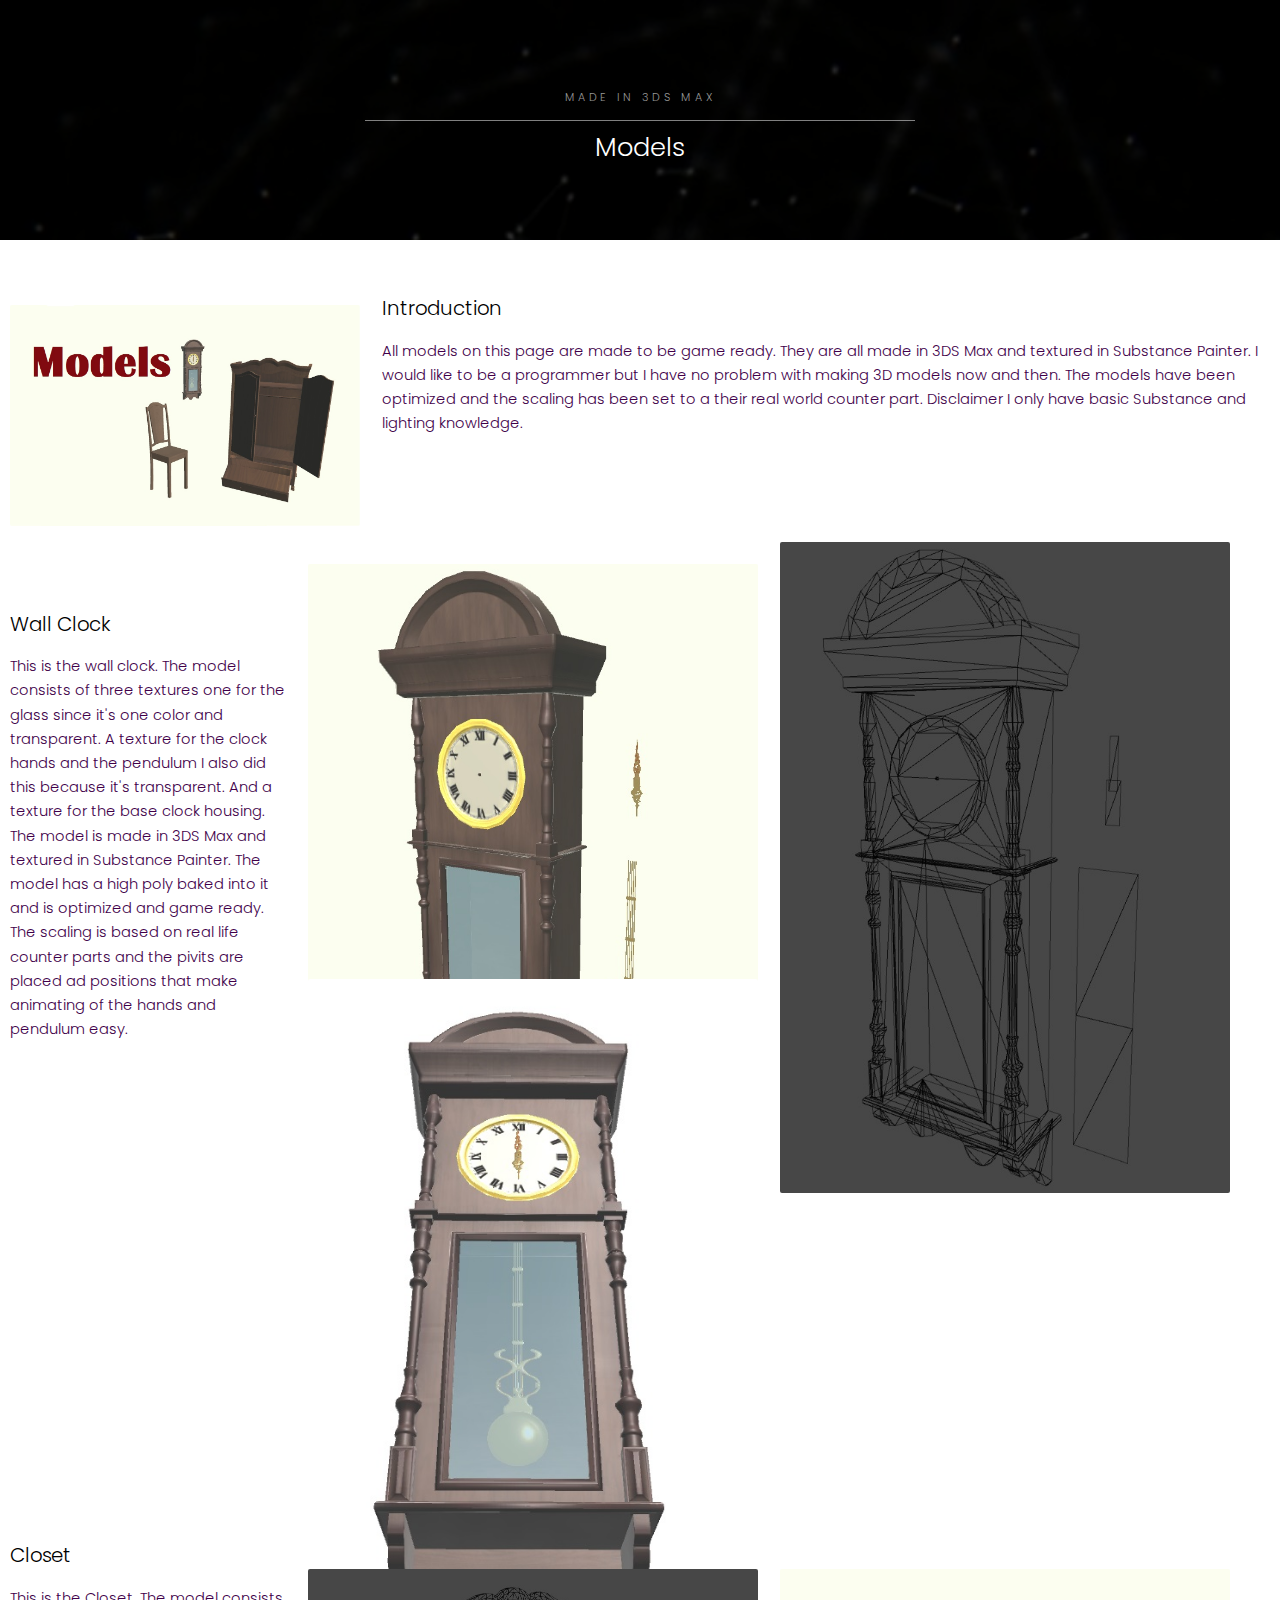
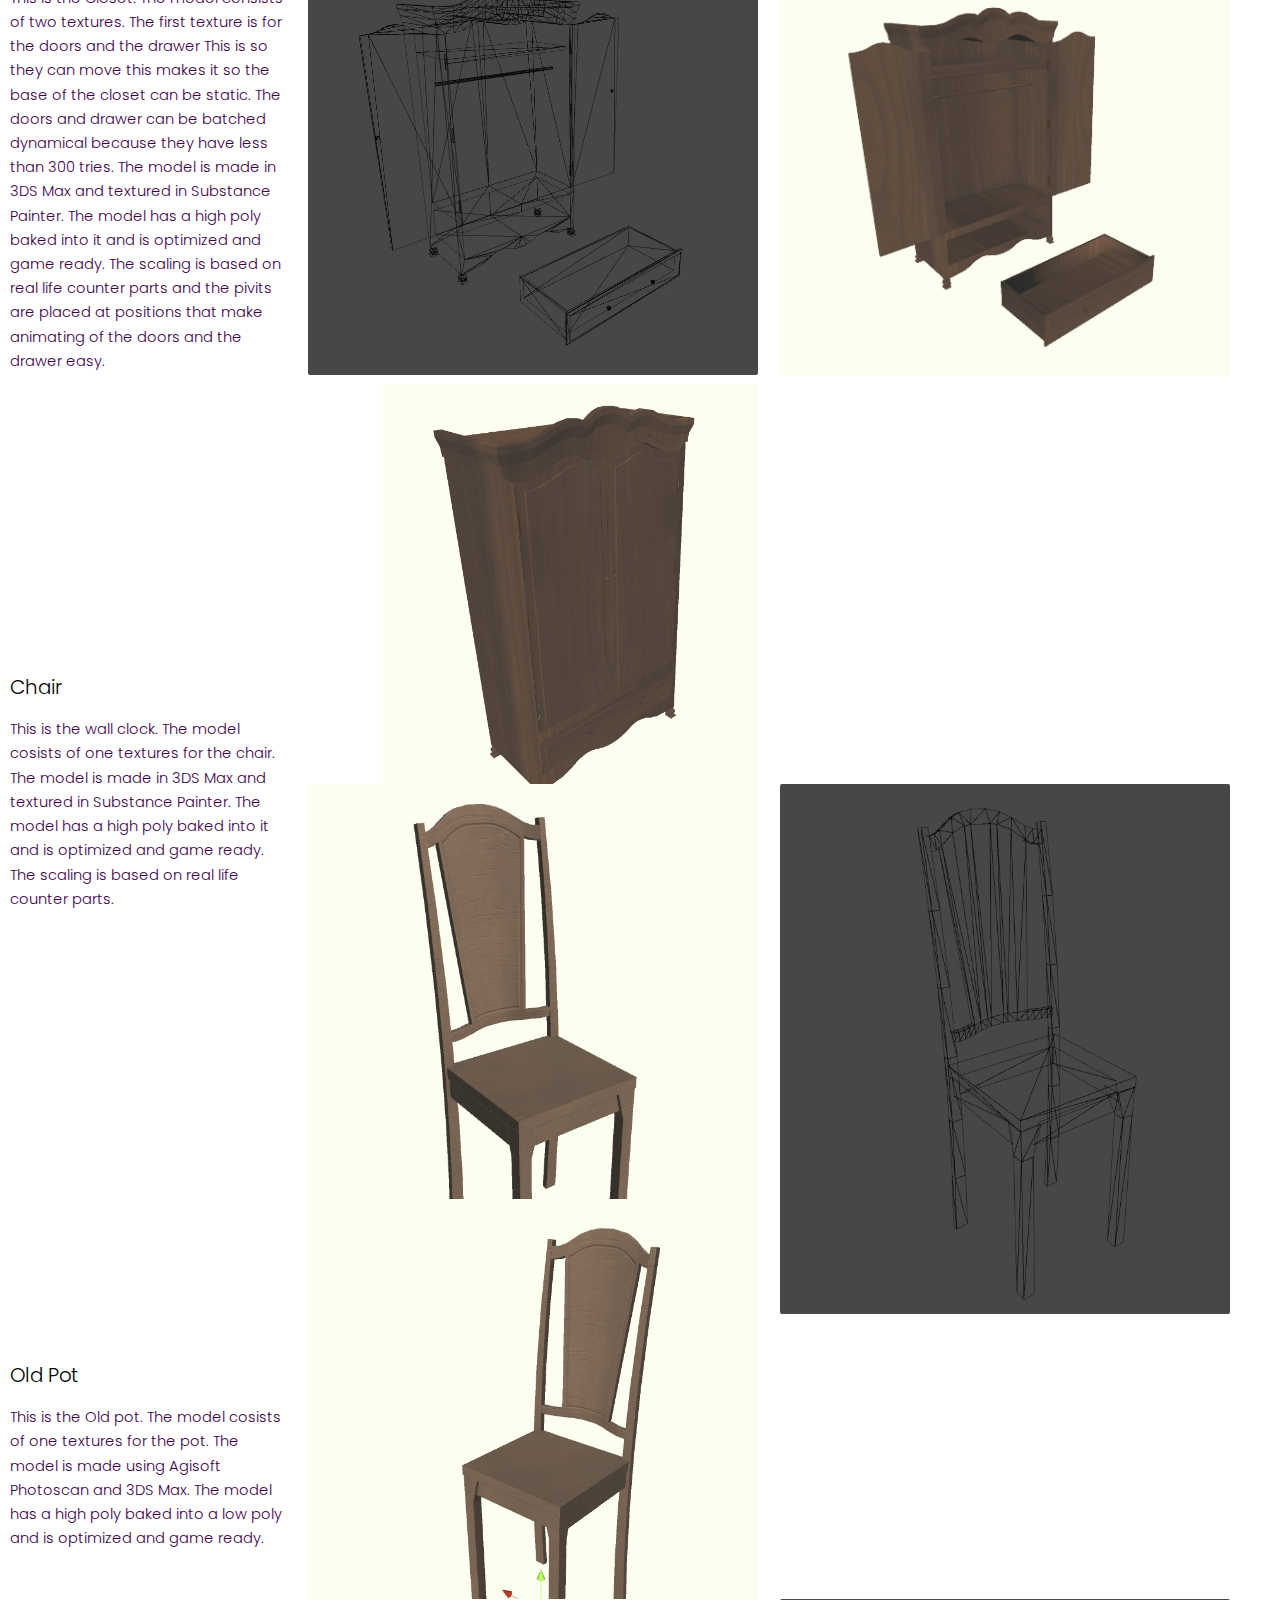
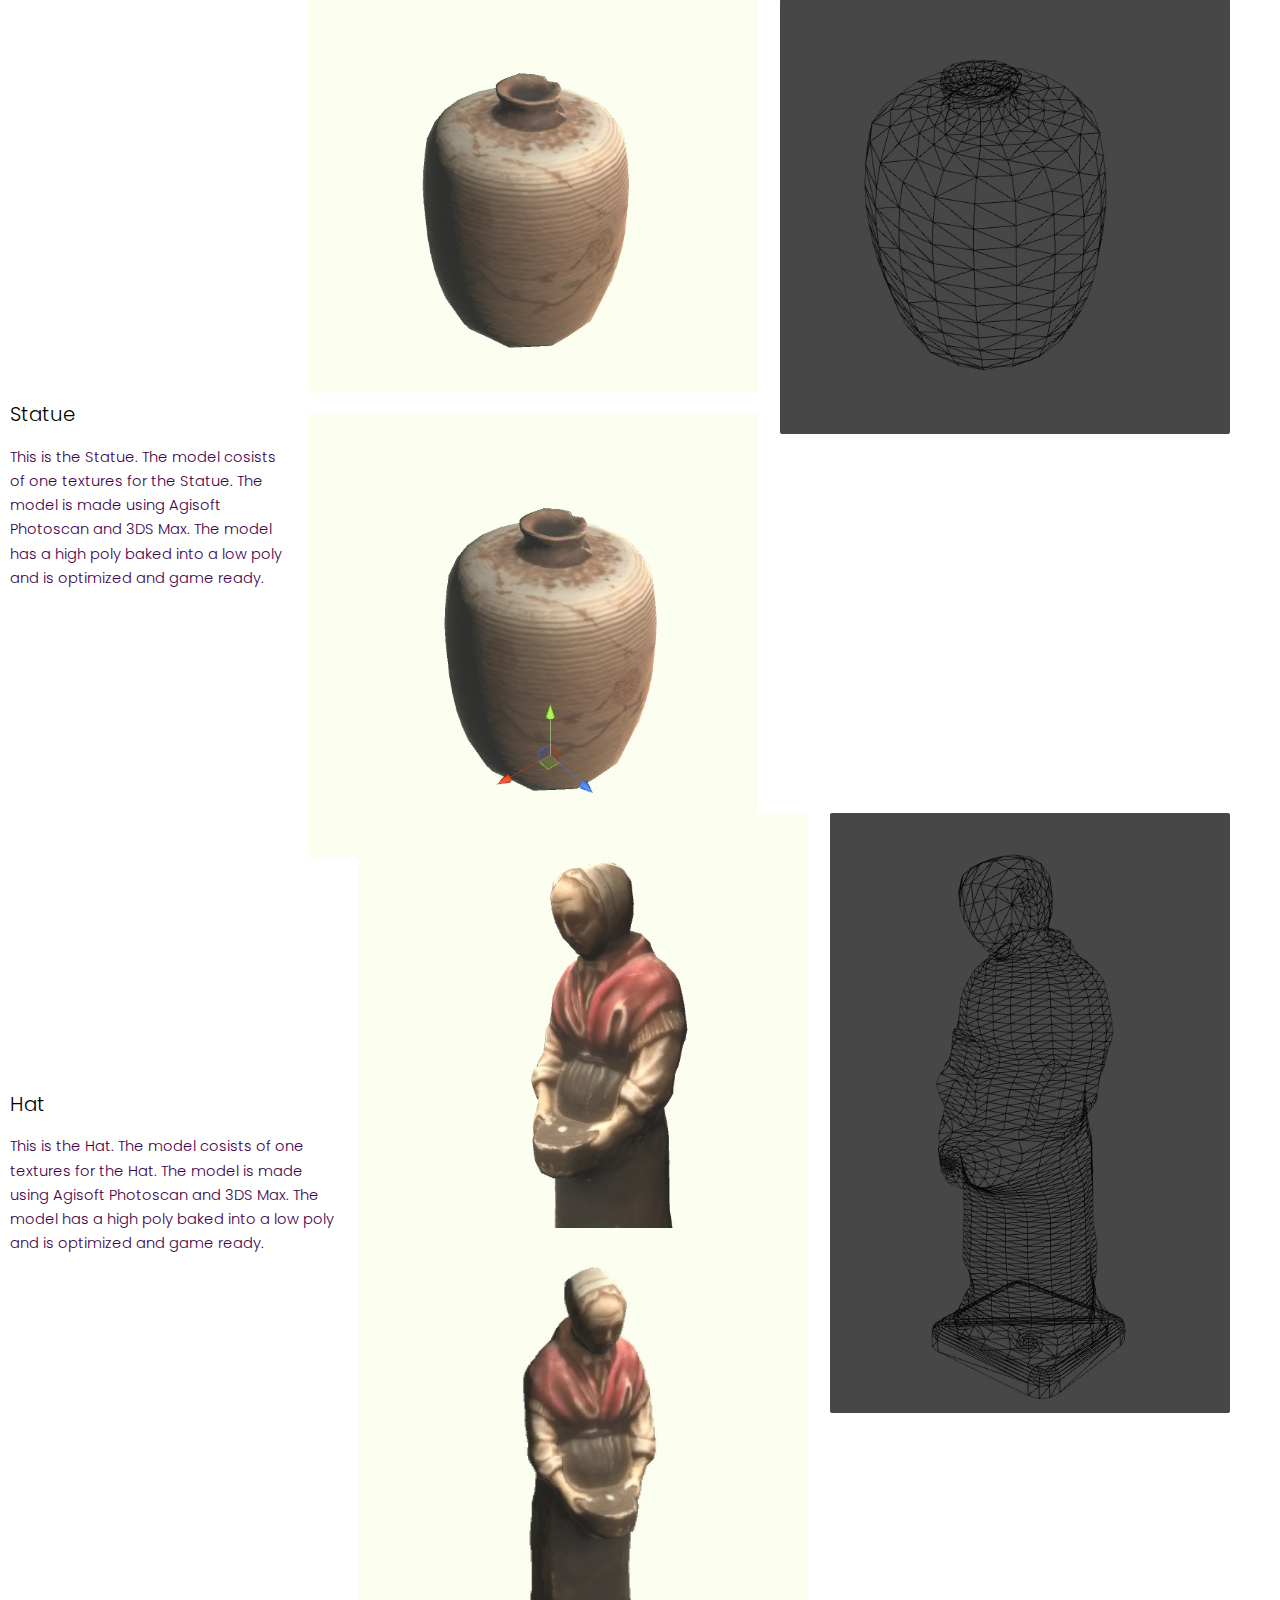
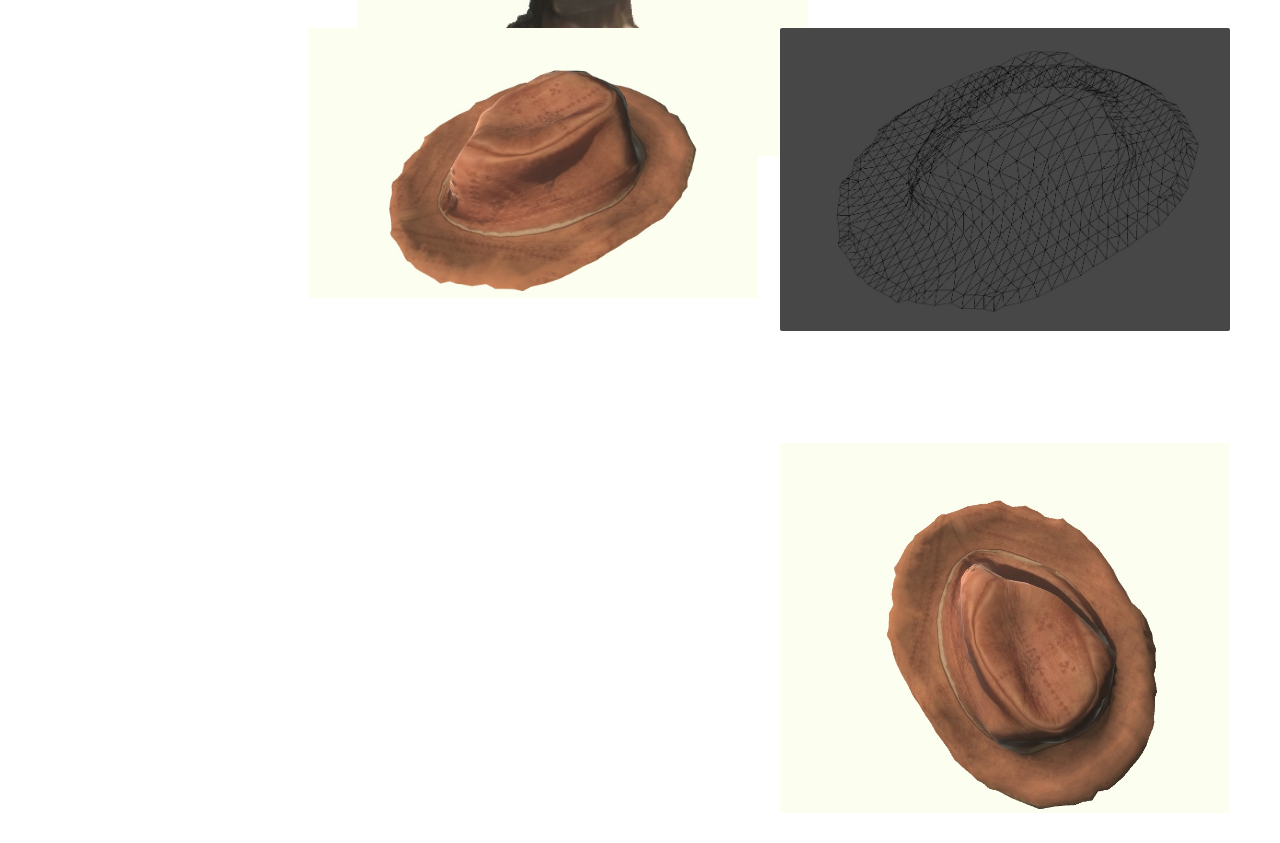
==== commit a9351acb: "Site Update" ====
--- a/Models.html
+++ b/Models.html
@@ -18,8 +18,8 @@
 			<section id="One" class="wrapper style3">
 				<div class="inner">
 					<header class="align-center">
-						<p>Made in 2017</p>
-						<h2>Gates Of Glory</h2>
+						<p>Made in 3DS Max</p>
+						<h2>Models</h2>
 					</header>
 				</div>
 			</section>
@@ -42,187 +42,194 @@
     padding-left: 10px;
 ">
 						
-					<a href="https://github.com/HanHakkenberg/Portfolio/tree/master/Gates%20Of%20Glory" class="icon fa-Github" style="
-    right: 250px;
-    left: 45%;
-    top: 25px;
-    padding-bottom: 75px;
-">. Project Link<span class="label">Github</span><h2 style="
-    width: 0px;
-    margin-bottom: 0px;
-    padding-right: 10px;
-"></h2></a><p style="
-    padding-top: 75px;
+					<p style="
+    padding-top: 25px;
 "><span class="image left" style="
     top: 40px;
     margin-bottom: 50px;
-"><img src="images/Slide02.jpg" alt="" style="
-    width: 350px;
-"></span></p><h3>The Game</h3>Gates Of Glory is a castle defense game in which you have to defend against waves. These waves are endless and keep getting harder every wave. After certain waves there will be men enemies introduces these will have different stats. You can also place traps which will slow down enemies or damage them. The enemies will try to get to the throne in the middle they will first have to pass a gate. The gate can be open by the player or be broken. After the gate the enemy will have to take all the gold before breaking the throne this can create interesting end game tactics. You as player can also make rooms that can help you there is a minion room to spawn your allies a healing room to heal your allies a damage room to damage the enemies and a barrage room to do lots of damage in 
-a specific part of that map. The Ontario will collect data so you can see how match you have made spend etc. And the generator will heal the health of your gate over time.<p></p>
+"><img src="images/slide05.jpg" alt="" style="
+    width: 350px;
+"></span></p><h3>Introduction</h3>All models on this page are made to be game ready. They are all made in 3DS Max and textured in Substance Painter. I would like to be a programmer but I have no problem with making 3D models now and then. The models have been optimized and the scaling has been set to a their real world counter part. Disclaimer I only have basic Substance and lighting knowledge.<p></p>
 <p style="
     padding-left: 10px;
     padding-top: 20px;
-"><span class="image right" style="
-    top: 25px;
-"><img src="images/Gates of Glory/GOG_012.jpg" alt=""></span></p><h3>My Contribution</h3>The project was made in 10 weeks by two developers and two artists. I was responsible for the AI, Wave system and the gate and throne. The enemies each have have their own speed that gets randomized slightly when they spawn to create variation. The height and pitch for the audio of the battle cry is randomized slightly. The enemies and allies use collision to detect if they are in reach of an enemy or gate. The gate can be closed and opened at will unless it's broken in that case it will stay open. Your allies will attack the enemy closest to the throne if there are no enemies or all enemies already hit their cap of how many allies they can fight at once the ally will go to the outside of the closest gate to wait for new enemies.<p></p>
+"></p><p></p>
 <p style="
     padding-left: 10px;
-    padding-top: 75px;
-    padding-bottom: 50px;
-"></p><h3>What would I do different?</h3>What I would do differently:  I would use inheritress properly. I would change the way the soldiers currently detect where they have to go. I would make it so based on its position it could see if it falls in the areas meet for a damageable. This also lessons the need for codependent sense the damageable data and location can be stored in a singleton. I would also make the enemies walk along 3 or more strait paths instead of using pathfinder this would make it less demanding.<p></p><pre style="
-    margin-bottom: 0px;
-    padding-left: 10px;
-    padding-top: 20px;
-"><h3>Damagebles</h3>This is from the damagebles Class This is the base class for all the damageble thing like the enemies allies but also the gates and the throne.<code>    public Stats myStats;
-
-    public virtual void TakeDamage(float damage){
-        myStats.health.currentValue -= damage;
-    }
-</code><p></p>
-</pre>
-
-<pre style="
-    padding-left: 10px;
-    padding-top: 20px;
-"><h3>Soldier</h3>This is from the Soldier Class This class holds the bases for the movement of the AI. Movement is done using the unity navmesh.<code>    public NavMeshAgent agent;
-    public float attackCooldown;
-    public Transform targetTransform;
-    public Animator anim;
-    public bool inFight;
-    public AudioSource myAudiosource;
-
-    void Start() {
-        MyStart();
-    }
-
-    public virtual void MyStart() {
-        if(agent != null) {
-            agent.speed = Random.Range(1.75f, 2.25f);
-        }
-        myAudiosource.pitch = Random.Range(0.75f, 1.25f);
-        myAudiosource.volume = Random.Range(0.01f, 0.08f);
-        transform.localScale *= Random.Range(0.9f, 1.1f);
-    }
-
-    public override void TakeDamage(float damage) {
-    }
-</code><p></p></pre><pre style="
-    padding-left: 10px;
-    padding-top: 20px;
-"><h3>Knight</h3>This is part of the class used for the knight later we desided to at a roman like soldier this enemy uses this script aswell.<code>    void OnTriggerEnter(Collider other)
-    {
-        if(targetTransform != null &amp;&amp; targetTransform == other.transform) {
-            targetTransform.gameObject.GetComponent&lt;Enemy&gt;().StartBattle(this);
-            anim.SetBool("Attack", true);
-            anim.SetBool("Idle", false);
-            inFight = true;
-            agent.isStopped = true;
-            StopAllCoroutines();
-            StartCoroutine(Attack());
-        }
-    }
-
-    void OnCollisionEnter(Collision collision)
-    {
-        if (collision.transform == targetTransform)
-        {
-            agent.isStopped = true;
-            if(transform.position.x &gt; 0) {
-                transform.localEulerAngles = new Vector3(0,90,0);
-            }
-            else {
-                transform.localEulerAngles = new Vector3(0, -90, 0);
-            }
-            anim.SetBool("Idle", true);
-        }
-    }
-</code><p></p></pre><pre style="
-    padding-left: 10px;
-    padding-top: 20px;
-"><h3>Enemy Knight</h3>This is part of the class used for the Enemyknight.<code>    public override void TakeDamage(float damage) {
-        myStats.health.currentValue -= damage;
-
-        if(myStats.health.currentValue &lt;= 0) {
-            StopAllCoroutines();
-            ObjectPooler.instance.AddToPool("Enemy Knight", gameObject);
-            ResourceManager.instance.AddGold(ResourceManager.instance.normalEnemyGoldReward);
-        }
-    }
-
-    void OnCollisionEnter(Collision collision) {
-        if(collision.transform == targetTransform) {
-            StartBattle(target);
-            if(targetTransform.tag == "Defense") {
-                targetTransform.GetComponent&lt;CastleDeffensePoint&gt;().attackingMe.Add(this);
-            }
-            agent.isStopped = true;
-            attackingCastle = true;
-            target = collision.gameObject.GetComponent&lt;Damagebles&gt;();
-        }
-    }
-
-    void OnTriggerExit(Collider other) {
-        if(targetTransform != null &amp;&amp; targetTransform.gameObject.activeSelf == false) {
-            targetTransform = null;
-            StopBattle();
-            FindNewTarget();
-        }
-    }
-</code><p></p></pre><pre style="
-    padding-left: 10px;
-    padding-top: 20px;
-"><h3>Gate</h3>This is part of the class used for the Gate.<code>    public virtual void DirectDamage(float damage) {
-        TakeDamage(damage);
-    }
-
-    public override void TakeDamage(float damage){
-        myStats.health.currentValue -= damage;
-
-        if (healthbarFill != null)
-        {
-            healthbarFill.fillAmount = (myStats.health.currentValue / myStats.health.baseValue);
-        }
-    }
-</code><p></p></pre><pre style="
-    padding-left: 10px;
-    padding-top: 20px;
-"><h3>Throne</h3>This is part of the class used for the Throne.<code>    public override void TakeDamage(float damage) {
-        if(ResourceManager.instance.goldPrefabsInScene.Count &gt; 0) {
-            ResourceManager.instance.RemoveGold(1, false);
-        }
-        else {
-            damage = Mathf.Abs(ResourceManager.instance.goldPrefabsInScene.Count - Mathf.RoundToInt(damage / 10));
-            ResourceManager.instance.RemoveGold(ResourceManager.instance.goldPrefabsInScene.Count, false);
-            myStats.health.currentValue -= damage;
-            myStats.health.currentValue -= damage;
-            HPBar();
-
-            if(healthbarFill != null) {
-                healthbarFill.fillAmount = (myStats.health.currentValue / myStats.health.baseValue);
-
-                if(secondThroneHealthBarFill != null) {
-                    secondThroneHealthBarFill.fillAmount = (myStats.health.currentValue / myStats.health.baseValue);
-                }
-            }
-
-            if(myStats.health.currentValue &lt;= 0) {
-                if(GameManager.instance.gameState == GameManager.GameState.Playing) {
-                    StartCoroutine(UIManager.instance.GameOver());
-                }
-            }
-        }
-    }
-</code><p></p></pre><a href="https://github.com/HanHakkenberg/Portfolio/tree/master/Gates%20Of%20Glory" class="icon fa-Github" style="
-    right: 250px;
-    left: 45%;
-    top: 50px;
-">. Project Link<span class="label">Github</span><h2 style="
-    width: 0px;
-    margin-bottom: 0px;
-    padding-right: 10px;
-"></h2></a>
-</div>
+    padding-top: 0px;
+    margin-bottom: 100px;
+    border-top-width: 50px;
+"><span class="image right" style="
+    top: 28px;
+    left: -50;
+"><img src="images\Models\Screenshot (50).jpg" alt="" style="
+    width: 450px;
+"></span><span class="image right" style="
+    top: 28px;
+    width: 500px;
+    height: 400px;
+"><img src="images\Models\Screenshot (49).jpg" alt="" style="
+    width: 450px;
+"></span><span class="image right" style="
+    top: 28px;
+    width: 500px;
+    height: 400px;
+    margin-bottom: 0px;
+"><img src="images\Models\Screenshot (39).jpg" alt="" style="
+    width: 450px;
+"></span></p><h3 style="
+    margin-top: 125px;
+">Wall Clock</h3><p style="
+    width: 350px;
+">This is the wall clock. The model consists of three textures one for the glass since it's one color and transparent. A texture for the clock hands and the pendulum I also did this because it's transparent. And a texture for the base clock housing. The model is made in 3DS Max and textured in Substance Painter. The model has a high poly baked into it and is optimized and game ready. The scaling is based on real life counter parts and the pivits are placed ad positions that make animating of the hands and pendulum easy.
+
+</p><p></p><p></p><p></p>
+
+
+<p style="
+    padding-left: 10px;
+    padding-top: 0px;
+    margin-bottom: 0px;
+    border-top-width: 50px;
+    margin-top: 500px;
+"><span class="image right" style="
+    top: 28px;
+    left: -50;
+"><img src="images\Models\Screenshot (47).jpg" alt="" style="
+    width: 450px;
+"></span><span class="image right" style="
+    top: 28px;
+    width: 500px;
+    height: 400px;
+"><img src="images\Models\Screenshot (48).jpg" alt="" style="
+    width: 450px;
+"></span><span class="image right" style="
+    top: 28px;
+    width: 500px;
+    height: 400px;
+    margin-bottom: 0px;
+"><img src="images\Models\Screenshot (46).jpg" alt="" style="
+    width: 450px;
+    padding-left: 75px;
+"></span></p><h3 style="
+    margin-top: 125px;
+">Closet</h3><p style="
+    width: 350px;
+">This is the Closet. The model consists of two textures. The first texture is for the doors and the drawer This is so they can move this makes it so the base of the closet can be static. The doors and drawer can be batched dynamical because they have less than 300 tries. The model is made in 3DS Max and textured in Substance Painter. The model has a high poly baked into it and is optimized and game ready. The scaling is based on real life counter parts and the pivits are placed at positions that make animating of the doors and the drawer easy.</p><p></p><p style="
+    padding-left: 10px;
+    padding-top: 0px;
+    margin-bottom: 100px;
+    border-top-width: 50px;
+    margin-top: 300px;
+"><span class="image right" style="
+    top: 28px;
+    left: -50;
+"><img src="images\Models\Screenshot (54).jpg" alt="" style="
+    width: 450px;
+"></span><span class="image right" style="
+    top: 28px;
+    width: 500px;
+    height: 400px;
+"><img src="images\Models\Screenshot (53).jpg" alt="" style="
+    width: 450px;
+"></span><span class="image right" style="
+    top: 28px;
+    width: 500px;
+    height: 400px;
+    margin-bottom: 0px;
+"><img src="images\Models\Screenshot (51).jpg" alt="" style="
+    width: 450px;
+"></span></p><h3 style="
+    margin-top: 125px;
+">Chair</h3><p style="
+    width: 350px;
+">This is the wall clock. The model cosists of one textures for the chair. The model is made in 3DS Max and textured in Substance Painter. The model has a high poly baked into it and is optimized and game ready. The scaling is based on real life counter parts.</p><p></p><p style="
+    padding-left: 10px;
+    padding-top: 0px;
+    margin-bottom: 100px;
+    border-top-width: 50px;
+    margin-top: 450px;
+"><span class="image right" style="
+    top: 28px;
+    left: -50;
+"><img src="images\Models\Screenshot (61).jpg" alt="" style="
+    width: 450px;
+"></span><span class="image right" style="
+    top: 28px;
+    width: 500px;
+    height: 400px;
+"><img src="images\Models\Screenshot (55).jpg" alt="" style="
+    width: 450px;
+"></span><span class="image right" style="
+    top: 28px;
+    width: 500px;
+    height: 400px;
+    margin-bottom: 0px;
+"><img src="images\Models\Screenshot (57).jpg" alt="" style="
+    width: 450px;
+"></span></p><h3 style="
+    margin-top: 125px;
+">Old Pot</h3><p style="
+    width: 350px;
+">This is the Old pot. The model cosists of one textures for the pot. The model is made using Agisoft Photoscan and 3DS Max. The model has a high poly baked into a low poly and is optimized and game ready.</p><p></p><p style="
+    padding-left: 10px;
+    padding-top: 0px;
+    margin-bottom: 100px;
+    border-top-width: 50px;
+    margin-top: 450px;
+"><span class="image right" style="
+    top: 28px;
+    left: -50;
+"><img src="images\Models\Screenshot (65).jpg" alt="" style="
+    width: 400px;
+    height: 600px;
+"></span><span class="image right" style="
+    top: 28px;
+    width: 500px;
+    height: 400px;
+"><img src="images\Models\Screenshot (64).jpg" alt="" style="
+    width: 450px;
+"></span><span class="image right" style="
+    top: 28px;
+    width: 500px;
+    height: 400px;
+    margin-bottom: 0px;
+"><img src="images\Models\Screenshot (62).jpg" alt="" style="
+    width: 450px;
+"></span></p><h3 style="
+    margin-top: 125px;
+">Statue</h3><p style="
+    width: 350px;
+">This is the Statue. The model cosists of one textures for the Statue. The model is made using Agisoft Photoscan and 3DS Max. The model has a high poly baked into a low poly and is optimized and game ready.</p><p></p><p style="
+    padding-left: 10px;
+    padding-top: 0px;
+    margin-bottom: 100px;
+    border-top-width: 50px;
+    margin-top: 500px;
+"><span class="image right" style="
+    top: 28px;
+    left: -50;
+"><img src="images\Models\Screenshot (67).jpg" alt="" style="
+    width: 450px;
+    height: 269.594x;
+"></span><span class="image right" style="
+    top: 28px;
+    width: 500px;
+    height: 400px;
+"><img src="images\Models\Screenshot (66).jpg" alt="" style="
+    width: 450px;
+"></span><span class="image right" style="
+    top: 28px;
+    width: 500px;
+    height: 400px;
+    margin-bottom: 0px;
+"><img src="images\Models\Screenshot (68).jpg" alt="" style="
+    width: 450px;
+"></span></p><h3 style="
+    margin-top: 125px;
+">Hat</h3><p style="
+    width: 350px;
+">This is the Hat. The model cosists of one textures for the Hat. The model is made using Agisoft Photoscan and 3DS Max. The model has a high poly baked into a low poly and is optimized and game ready.</p><p></p></div>
 				</div>
 			</section>
 
@@ -243,4 +250,4 @@
 					<li><a href="generic.html" style="-webkit-tap-highlight-color: rgba(0, 0, 0, 0);">Generic</a></li>
 					<li><a href="elements.html" style="-webkit-tap-highlight-color: rgba(0, 0, 0, 0);">Elements</a></li>
 				</ul>
-			<a href="#menu" class="close" style="-webkit-tap-highlight-color: rgba(0, 0, 0, 0);"></a><a href="#menu" class="close" style="-webkit-tap-highlight-color: rgba(0, 0, 0, 0);"></a><a href="#menu" class="close" style="-webkit-tap-highlight-color: rgba(0, 0, 0, 0);"></a><a href="#menu" class="close" style="-webkit-tap-highlight-color: rgba(0, 0, 0, 0);"></a><a href="#menu" class="close" style="-webkit-tap-highlight-color: rgba(0, 0, 0, 0);"></a><a href="#menu" class="close" style="-webkit-tap-highlight-color: rgba(0, 0, 0, 0);"></a><a href="#menu" class="close" style="-webkit-tap-highlight-color: rgba(0, 0, 0, 0);"></a></nav></body></html>+			<a href="#menu" class="close" style="-webkit-tap-highlight-color: rgba(0, 0, 0, 0);"></a><a href="#menu" class="close" style="-webkit-tap-highlight-color: rgba(0, 0, 0, 0);"></a><a href="#menu" class="close" style="-webkit-tap-highlight-color: rgba(0, 0, 0, 0);"></a><a href="#menu" class="close" style="-webkit-tap-highlight-color: rgba(0, 0, 0, 0);"></a><a href="#menu" class="close" style="-webkit-tap-highlight-color: rgba(0, 0, 0, 0);"></a><a href="#menu" class="close" style="-webkit-tap-highlight-color: rgba(0, 0, 0, 0);"></a><a href="#menu" class="close" style="-webkit-tap-highlight-color: rgba(0, 0, 0, 0);"></a><a href="#menu" class="close" style="-webkit-tap-highlight-color: rgba(0, 0, 0, 0);"></a><a href="#menu" class="close" style="-webkit-tap-highlight-color: rgba(0, 0, 0, 0);"></a><a href="#menu" class="close" style="-webkit-tap-highlight-color: rgba(0, 0, 0, 0);"></a><a href="#menu" class="close" style="-webkit-tap-highlight-color: rgba(0, 0, 0, 0);"></a></nav></body></html>